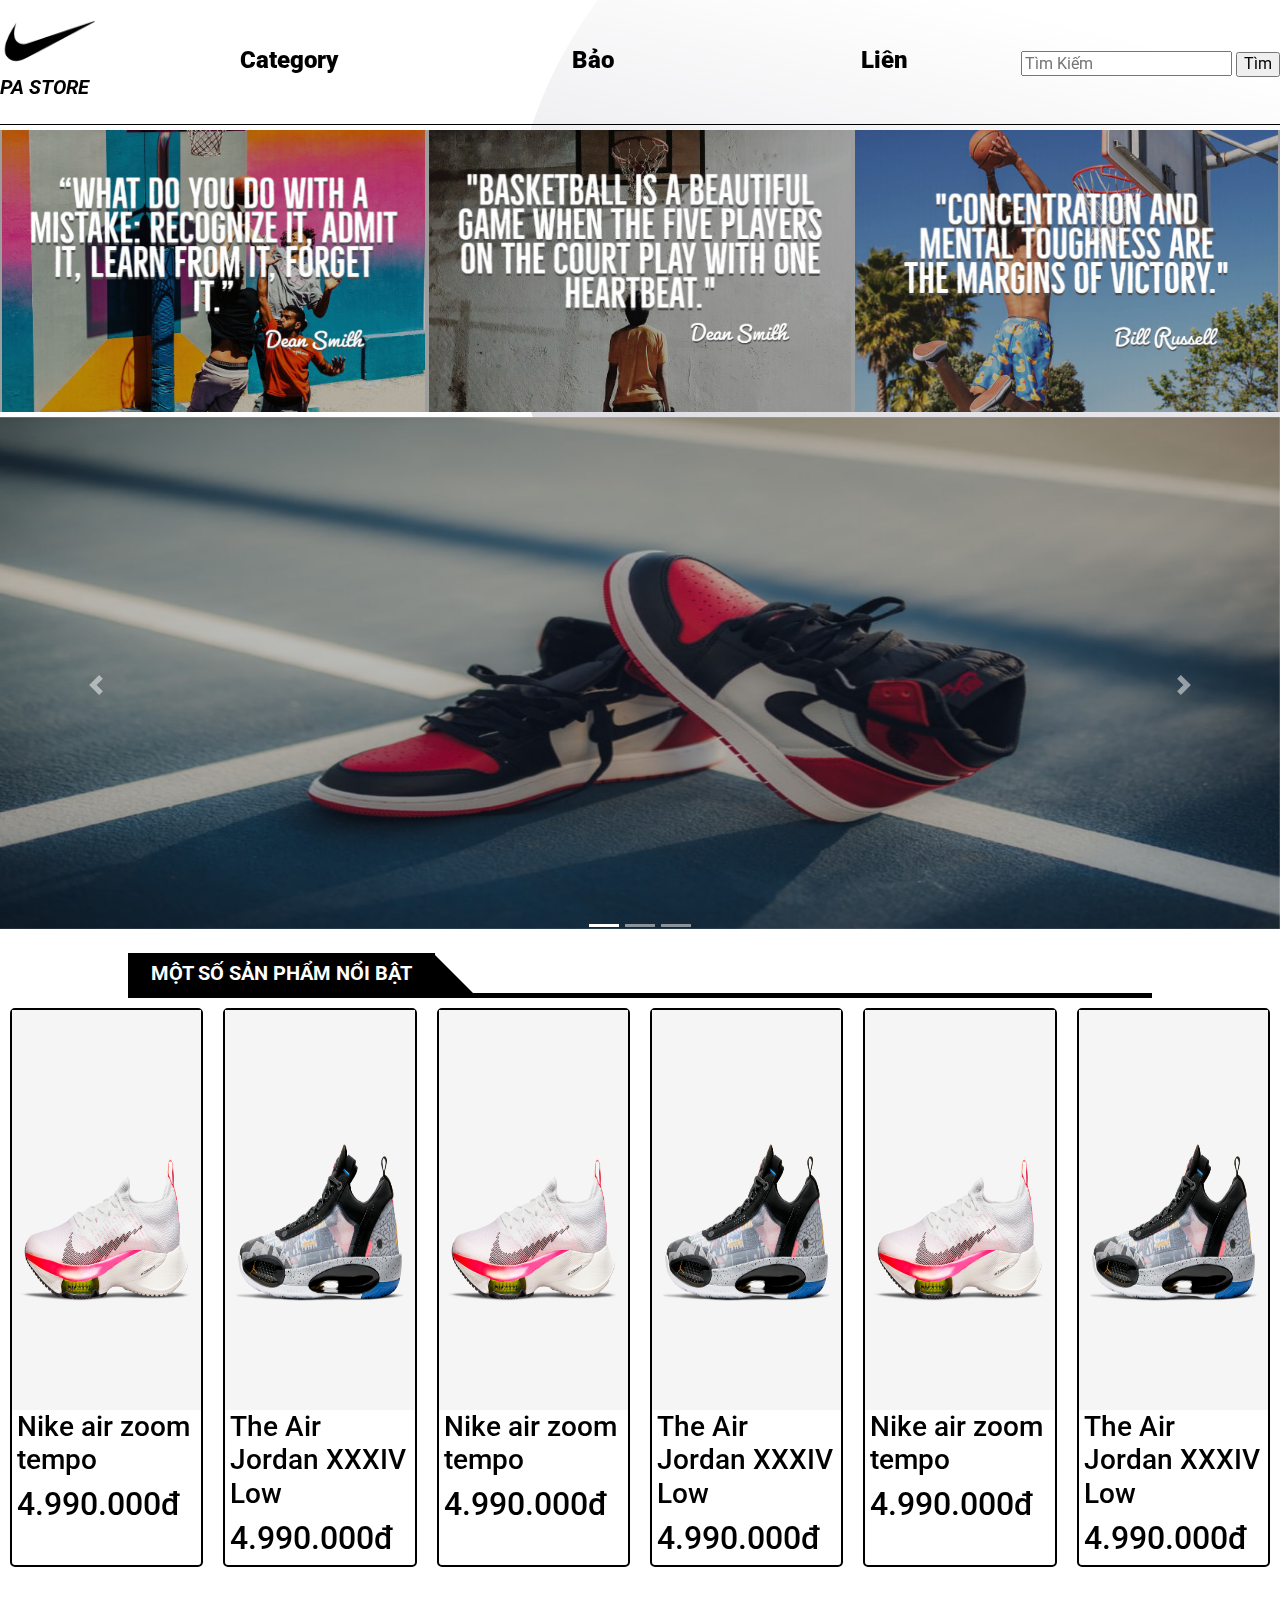
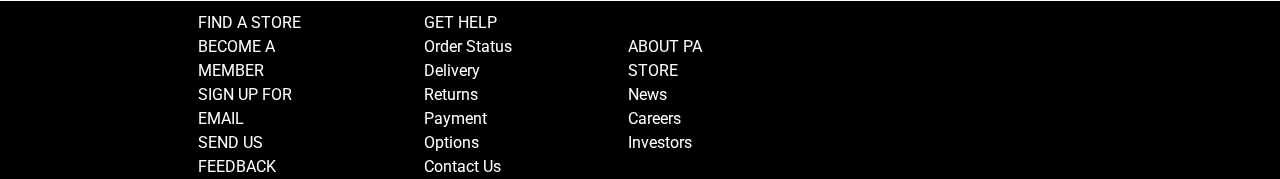
==== index.html @ 6518269e "update 22/09" ====
<!DOCTYPE html>
<html>
<head>
    <meta charset="utf-8">
    <meta name="viewport" content="width=device-width, initial-scale=1">
    <title>PA Store</title>
    <link rel="preconnect" href="https://fonts.googleapis.com">
<link rel="preconnect" href="https://fonts.gstatic.com" crossorigin>
<link href="https://fonts.googleapis.com/css2?family=Roboto:wght@300&display=swap" rel="stylesheet">
<link rel="stylesheet" href="https://pro.fontawesome.com/releases/v5.10.0/css/all.css" integrity="sha384-AYmEC3Yw5cVb3ZcuHtOA93w35dYTsvhLPVnYs9eStHfGJvOvKxVfELGroGkvsg+p" crossorigin="anonymous"/>
<link rel="stylesheet" href="https://maxcdn.bootstrapcdn.com/bootstrap/4.5.2/css/bootstrap.min.css">
<link rel="shortcut icon" href="https://encrypted-tbn0.gstatic.com/images?q=tbn:ANd9GcSyTZXRB6ihho_VzF8k_USJoT6BGQ4Wd7fqug&usqp=CAU" />
  <script src="https://ajax.googleapis.com/ajax/libs/jquery/3.5.1/jquery.min.js"></script>
  <script src="https://cdnjs.cloudflare.com/ajax/libs/popper.js/1.16.0/umd/popper.min.js"></script>
  <script src="https://maxcdn.bootstrapcdn.com/bootstrap/4.5.2/js/bootstrap.min.js"></script>
  <script src="https://cdnjs.cloudflare.com/ajax/libs/jquery/3.6.0/jquery.min.js"></script>
  <link href="css/CSS.css" rel="stylesheet" />
<script src="js/main.js"></script>

</head>
<body onload="init()">
     <!-- GO TO TOP -->
     <div><a id="goToTop" href="javascript:;"><i class="fas fa-chevron-up"></i></a></div>
     
    <header>
        <div class="menu">
            <div><a href="index.html">
            <img src="IMG/nike-logo.jpg" class="logo">
            </a>
            <h5><a href="index.html">PA STORE</a></h5>
            </div>
            <nav>
                <ul class="types">
                    <li class="type"><a href="#">Category</a>
                    <ul class="sub-type">
                        <li><a href="#">Basketball</a></li>
                        <li><a href="#">Running</a></li>
                        <li><a href="#">Jordan Brand</a></li>
                    </ul>
                    <li class="type"><a href="#">Bảo Dưỡng</a></li>
                    <li class="type"><a href="#">Liên Hệ</a></li>
                </ul>
            </nav>
            <div class="find">
                <i class="fas fa-search"></i>
                <input type="text" id="kw" placeholder="Tìm Kiếm" />
                <input type="button" id="btnButton" onclick="search()" value="Tìm" />   
            </div>
        </div>
    </header>
    
       <!-- SLOGAN -->
    <div class="slogan">
        <img src="IMG/nhung-cau-noi-hay-ve-bong-ro-9.jpg" alt="slogan"/>
        <img src="IMG/nhung-cau-noi-hay-ve-bong-ro-12.jpg" />
        <img src="IMG/nhung-cau-noi-hay-ve-bong-ro-10.jpg"/>
    </div>
    
    <div id="demo" class="carousel slide" data-ride="carousel">

        <!-- Indicators -->
        <ul class="carousel-indicators">
          <li data-target="#demo" data-slide-to="0" class="active"></li>
          <li data-target="#demo" data-slide-to="1"></li>
          <li data-target="#demo" data-slide-to="2"></li>
        </ul>
        
        <!-- The slideshow -->
        <div class="carousel-inner">
          <div class="carousel-item active">
            <img src="IMG/product/Carousel/photo-1552346154-21d32810aba3.jpg" alt="Los Angeles" width="1100" height="1000">
          </div>
          <div class="carousel-item">
            <img src="IMG/product/Carousel/maxresdefault.jpg" alt="Chicago" width="1100" height="1000">
          </div>
          <div class="carousel-item">
            <img src="IMG/product/Carousel/Nike-Air-Zoom-Tempo-Next-Support-1024x384.jpg" alt="New York" width="1100" height="1000">
          </div>
        </div>
        
        <!-- Left and right controls -->
        <a class="carousel-control-prev" href="#demo" data-slide="prev">
          <span class="carousel-control-prev-icon"></span>
        </a>
        <a class="carousel-control-next" href="#demo" data-slide="next">
          <span class="carousel-control-next-icon"></span>
        </a>
        <br>
      </div>
      
      <h1 class="tag"><span> MỘT SỐ SẢN PHẨM NỔI BẬT</span></h1>
    <section>
        <a href="index1.html" class="product">
            <div class="productTitle">
                <img src="IMG/product/Pink.jpg" />
                <h3 >Nike air zoom tempo</h3>
                <h2 >4.990.000đ</h2>
            </div>
        </a>            
        <a href="index2.html" class="product" >
            <div class="productTitle">
                <img src="IMG/product/JordanXXXIV/air-jordan-xxxiv-low-pf-basketball-shoe-pL6JX3.jpg" />
                <h3>The Air Jordan XXXIV Low</h3>
                <h2>4.990.000đ</h2>
            </div>
        <a href="index1.html" class="product">
            <div class="productTitle">
                <img src="IMG/product/Pink.jpg" />
                <h3 >Nike air zoom tempo</h3>
                <h2 >4.990.000đ</h2>
            </div>
        </a>            
        <a href="index2.html" class="product" >
            <div class="productTitle">
                <img src="IMG/product/JordanXXXIV/air-jordan-xxxiv-low-pf-basketball-shoe-pL6JX3.jpg" />
                <h3>The Air Jordan XXXIV Low</h3>
                <h2>4.990.000đ</h2>
            </div>
        </a> 
        <a href="index1.html" class="product">
            <div class="productTitle">
                <img src="IMG/product/Pink.jpg" />
                <h3 >Nike air zoom tempo</h3>
                <h2 >4.990.000đ</h2>
            </div>
        </a>            
        <a href="index2.html" class="product" >
            <div class="productTitle">
                <img src="IMG/product/JordanXXXIV/air-jordan-xxxiv-low-pf-basketball-shoe-pL6JX3.jpg" />
                <h3>The Air Jordan XXXIV Low</h3>
                <h2>4.990.000đ</h2>
            </div>
        </a> 
        <img class="mediumCircle" src="IMG/product/esclipse/Medium.svg"/>
                
    </section>
    <br>
    <footer>
        <div class="col60">
            <ul>
                <li>FIND A STORE</li>
                <li>BECOME A MEMBER</li>
                <li>SIGN UP FOR EMAIL</li>
                <li>SEND US FEEDBACK</li>
            </ul>
            <ul>
                <li>GET HELP</li>
                <li>Order Status</li>
                <li>Delivery</li>
                <li>Returns</li>
                <li>Payment Options</li>
                <li>Contact Us</li>
            </ul>
            <ul>
                <li>ABOUT PA STORE</li>
                <li>News</li>
                <li>Careers</li>
                <li>Investors</li>
            </ul>
        </div>

        <div class="col40">
            
            <ul class="contact">
                <li><i class="fas fa-phone-volume"></i> </li>
                <li><i class="fab fa-instagram"></i> </li></a>
                <li><i class="fas fa-envelope"></i> </li></a>
                <li><i class="fab fa-facebook"></i> </lia></a>
            </ul>
        </div>
    
    </footer>
</body>
</html>
---- css/CSS.css ----
*{
    box-sizing: border-box;
    margin: 0;
}
body{
    font-family: 'Roboto', sans-serif;
    
}
.menu{
    display:flex;
    justify-content: space-between;
    height:125px;
    border-bottom:1px solid black;
    
}
.types{
    display:flex;
}
.types{
    margin:0px 0px;
}
img.logo{
    display:block;
    height: 75px;
    width:100px;
    align-self: center;
}
h5 a{
    font-style: italic;
    align-self: center;
    font-weight: bold;
    text-decoration: none;
    color:black;    
}
h5 a:hover{
    text-decoration: none;
    color:black;
}
.menu>.logo>h3{
    text-align: center;
    margin:0px 0px;
    font-size: 25px;
    font-weight: bolder;
    font-style: italic;
}
.menu> nav {
    flex:3;
    line-height: 5;
    
}
.find{
    align-items: center;
}
.menu> .find{
    line-height: 8;
}
.types{
    list-style-type: none;
    justify-content: center;

}
.type{
    padding-left:50px;
    padding-right:50px;
}
.type a{
    text-decoration:none;
    display:block;
    padding-left:50px;
    padding-right:50px;
    color:black;
    text-align:center;
    z-index:10;
    font-weight: 1000;
    font-size: x-large  ;
}
.type >a:hover{
    color: #d63031;
    position:relative;
    font-size: x-large;
    

}
.sub-type {
    text-decoration: none;
    list-style: none;
    display:none;
    z-index: 10;
    position:absolute;
    
}
.type:hover .sub-type{
    display:block;
    background-color: white;
    padding:0;
    margin:0;
}
.sub-type li a{
    padding-right:5px;
    padding-left:5px;
    z-index:10;
}
.sub-type li a:hover{
    color: #d63031;
}


.slogan {
    display:flex;
    justify-content: space-around;
    background-color: #9e9e9e;
    margin:5px 0;
}
.slogan img{
    width: 33%
    
}
.title{
    border-bottom: 5px solid black;
}
.title span{
    background-color: black;
    color:white;
    padding-right:5px;
    position:relative;
}
.title span::after{
    content:"";
    border-style: solid;
    border-width:25px;
    border-color:transparent transparent black black;
    position:absolute;
    left:100%;
}
section{
    display:flex;
    
}
.typeShoe{
    border: 2px solid black;
    height:330px;
    padding:5px 5px;
    margin-left:5px;
    border-radius: 5px;
}
.menuProduct{
    display:flex;
    flex-wrap: wrap;
}
a.product{
    border:2px solid black;
    text-decoration: black;
    border-radius:5px;
    margin:10px;
    color:black;
    width:20%;

}
div.productTitle>img{
    width:100%;
    height:400px;
}

div.col50{
    
    width:50%;
}
div.col50 >ul{
    list-style: none;
    padding:0;
}
div.color>img{
    width:40%;
}
div.color >img:hover{
    border:1px solid black;
}

div.showProduct {
    width:50%;
    flex:2;
}
div.showProduct>img {
    width:100%;
    height:95%;
}
.title1{
    flex:1;
}
ul.selectSize{
    list-style-type:none;
    display:flex;
}
ul.selectSize >li{
    margin:5px 5px;
    padding:5px 10px;
    border:1px solid black;
    border-radius: 10px;
    
}
ul.selectSize>li>a{
    text-decoration: none;
    color:black;
    display:block;
}
ul.selectSize>li>a:hover{
    text-decoration: none;
    background-color: lightgray;
    color:black;
    display:block;
}ul.selectSize>li:hover{
    text-decoration: none;
    background-color: lightgray;
    color:black;
    display:block;
}

.buy a {
    border:1px solid black;
    font-weight: bolder;
    display:inline-block;
    padding:10px 15px;
    border-radius: 5px;
    text-decoration: none;
    color:black;
}
.buy a:hover {
    border:1px solid black;
    font-weight: bolder;
    display:inline-block;
    padding:10px 15px;
    border-radius: 5px;
    text-decoration: none;
    color:black;
    background-color:lightgray;
}
h3,h2{
    padding-left:5px;
}
.mediumCircle {
    position:fixed;
    z-index:-1;
    bottom:20%;
    right:-10%;
    opacity:1;
    height:100%;
}


.carousel-item{
    height:32rem;
    background:#777;
}
.carousel-inner img {
    width: 100%;
    height: 100%;
  }

#goToTop {
    text-decoration: none;
    padding:15px 15px;
    display:block;
    position:fixed;
    right: 20px;
    bottom:10px;
    background-color:lightgray;
    align-content: center;
    color:black;
    border:1px solid black;
    border-radius: 5px;
    z-index: 10;
    font-weight: bold;
    border-radius: 40px;
    width:45px;
    opacity: 0.8;
}
#goToTop:hover {
    opacity: 1.5;
}

input[type=text],input[type=button]{
    height:25px;
    line-height: 1;
}
h1.tag {
    border-bottom: 5px solid black;
    color: white;
    margin: 0 10%;
    font-weight: 700;
    
}
h1.tag > span {
    background-color: black;
    display: block;
    width: 30%;
    padding: 10px;
    line-height: 20px;
    text-align: center;
    font-size: 20px;
    position: relative;
}
h1.tag > span::after {
    content: " ";
    border-width: 19.5px;
    border-style: solid;
    border-color: transparent transparent black black;
    position: absolute;
    left: 100%;
    bottom: 0px;
}
footer{
    max-height: max-content;
    
    display:flex;
    justify-content: center;
    background-color: black;
    color:white;
}
.contact{
    font-size: 20px;
}
ul.contact{
    display:flex;
    list-style-type: none;
}
ul.contact li{
    margin:0 10px;
}

.col60{
    width:60%;
    margin-left:auto;
    padding-left:10%;
    padding-top: 10px;
    align-items: center;
}
div.col60{
    display:flex;
}
div.col60 ul{
    list-style-type: none;
    margin:0 30px;
}
.col40{
    width:40%;
    align-content: flex-end;
    padding:0 10%;
}
ul.contact li{
    background: #7e7e7e;
    border-radius:40px;
    font-size: 2rem;
    padding:0 10px;
    color:black
}
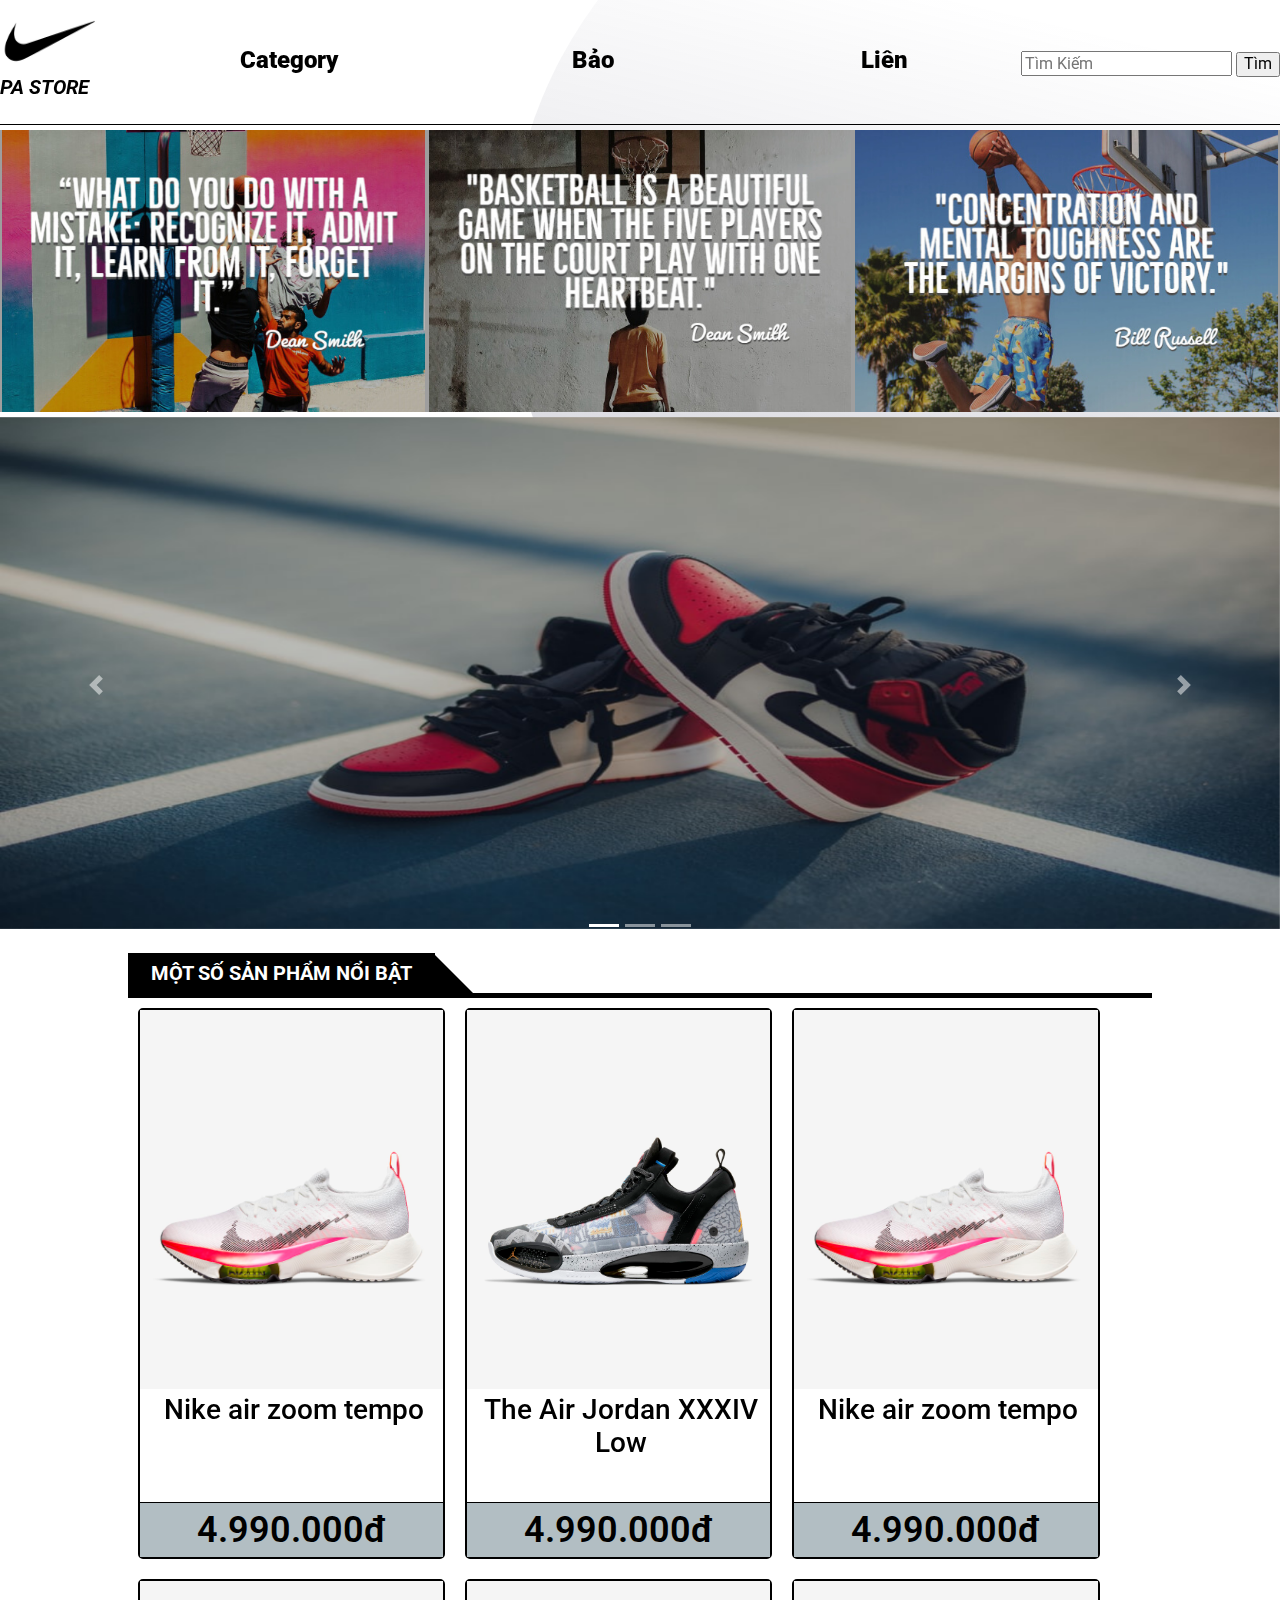
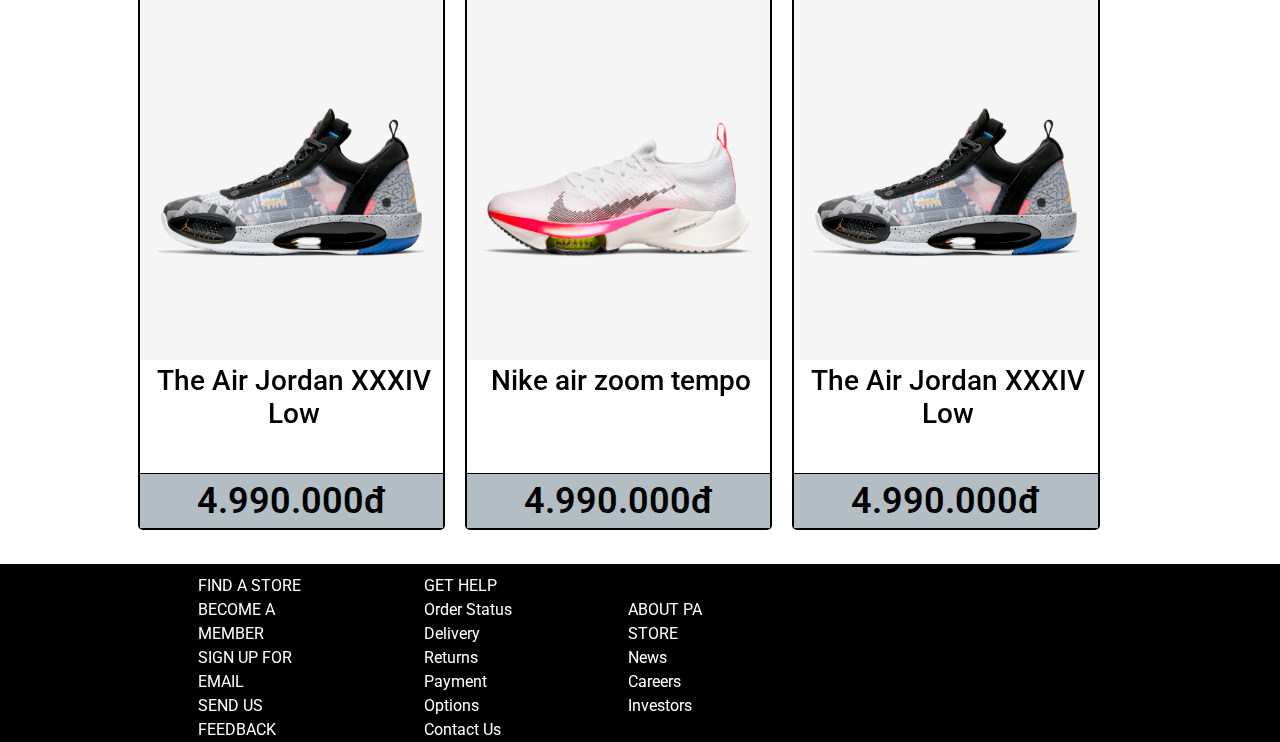
==== commit c0302b72: "commit all" ====
--- a/index.html
+++ b/index.html
@@ -5,17 +5,17 @@
     <meta name="viewport" content="width=device-width, initial-scale=1">
     <title>PA Store</title>
     <link rel="preconnect" href="https://fonts.googleapis.com">
-<link rel="preconnect" href="https://fonts.gstatic.com" crossorigin>
-<link href="https://fonts.googleapis.com/css2?family=Roboto:wght@300&display=swap" rel="stylesheet">
-<link rel="stylesheet" href="https://pro.fontawesome.com/releases/v5.10.0/css/all.css" integrity="sha384-AYmEC3Yw5cVb3ZcuHtOA93w35dYTsvhLPVnYs9eStHfGJvOvKxVfELGroGkvsg+p" crossorigin="anonymous"/>
-<link rel="stylesheet" href="https://maxcdn.bootstrapcdn.com/bootstrap/4.5.2/css/bootstrap.min.css">
-<link rel="shortcut icon" href="https://encrypted-tbn0.gstatic.com/images?q=tbn:ANd9GcSyTZXRB6ihho_VzF8k_USJoT6BGQ4Wd7fqug&usqp=CAU" />
-  <script src="https://ajax.googleapis.com/ajax/libs/jquery/3.5.1/jquery.min.js"></script>
-  <script src="https://cdnjs.cloudflare.com/ajax/libs/popper.js/1.16.0/umd/popper.min.js"></script>
-  <script src="https://maxcdn.bootstrapcdn.com/bootstrap/4.5.2/js/bootstrap.min.js"></script>
-  <script src="https://cdnjs.cloudflare.com/ajax/libs/jquery/3.6.0/jquery.min.js"></script>
-  <link href="css/CSS.css" rel="stylesheet" />
-<script src="js/main.js"></script>
+    <link rel="preconnect" href="https://fonts.gstatic.com" crossorigin>
+    <link href="https://fonts.googleapis.com/css2?family=Roboto:wght@300&display=swap" rel="stylesheet">
+    <link rel="stylesheet" href="https://pro.fontawesome.com/releases/v5.10.0/css/all.css" integrity="sha384-AYmEC3Yw5cVb3ZcuHtOA93w35dYTsvhLPVnYs9eStHfGJvOvKxVfELGroGkvsg+p" crossorigin="anonymous"/>
+    <link rel="stylesheet" href="https://maxcdn.bootstrapcdn.com/bootstrap/4.5.2/css/bootstrap.min.css">
+    <link rel="shortcut icon" href="https://encrypted-tbn0.gstatic.com/images?q=tbn:ANd9GcSyTZXRB6ihho_VzF8k_USJoT6BGQ4Wd7fqug&usqp=CAU" />
+    <script src="https://ajax.googleapis.com/ajax/libs/jquery/3.5.1/jquery.min.js"></script>
+    <script src="https://cdnjs.cloudflare.com/ajax/libs/popper.js/1.16.0/umd/popper.min.js"></script>
+    <script src="https://maxcdn.bootstrapcdn.com/bootstrap/4.5.2/js/bootstrap.min.js"></script>
+    <script src="https://cdnjs.cloudflare.com/ajax/libs/jquery/3.6.0/jquery.min.js"></script>
+    <link href="css/CSS.css" rel="stylesheet" />
+    <script src="js/main.js"></script>
 
 </head>
 <body onload="init()">
@@ -87,50 +87,52 @@
         </a>
         <br>
       </div>
-      
+      <!-- SHOW PRODUCT -->
       <h1 class="tag"><span> MỘT SỐ SẢN PHẨM NỔI BẬT</span></h1>
     <section>
         <a href="index1.html" class="product">
             <div class="productTitle">
                 <img src="IMG/product/Pink.jpg" />
                 <h3 >Nike air zoom tempo</h3>
-                <h2 >4.990.000đ</h2>
+                <div class="price">4.990.000đ</div>
             </div>
         </a>            
         <a href="index2.html" class="product" >
             <div class="productTitle">
                 <img src="IMG/product/JordanXXXIV/air-jordan-xxxiv-low-pf-basketball-shoe-pL6JX3.jpg" />
                 <h3>The Air Jordan XXXIV Low</h3>
-                <h2>4.990.000đ</h2>
+                <div class="price">4.990.000đ</div>
             </div>
+        </a>
         <a href="index1.html" class="product">
             <div class="productTitle">
                 <img src="IMG/product/Pink.jpg" />
                 <h3 >Nike air zoom tempo</h3>
-                <h2 >4.990.000đ</h2>
+                <div class="price">4.990.000đ</div>
             </div>
         </a>            
         <a href="index2.html" class="product" >
             <div class="productTitle">
                 <img src="IMG/product/JordanXXXIV/air-jordan-xxxiv-low-pf-basketball-shoe-pL6JX3.jpg" />
                 <h3>The Air Jordan XXXIV Low</h3>
-                <h2>4.990.000đ</h2>
+                <div class="price">4.990.000đ</div>
             </div>
-        </a> 
+        </a>
         <a href="index1.html" class="product">
             <div class="productTitle">
                 <img src="IMG/product/Pink.jpg" />
                 <h3 >Nike air zoom tempo</h3>
-                <h2 >4.990.000đ</h2>
+                <div class="price">4.990.000đ</div>
             </div>
         </a>            
         <a href="index2.html" class="product" >
             <div class="productTitle">
                 <img src="IMG/product/JordanXXXIV/air-jordan-xxxiv-low-pf-basketball-shoe-pL6JX3.jpg" />
                 <h3>The Air Jordan XXXIV Low</h3>
-                <h2>4.990.000đ</h2>
+                <div class="price">4.990.000đ</div>
             </div>
-        </a> 
+        </a>
+        
         <img class="mediumCircle" src="IMG/product/esclipse/Medium.svg"/>
                 
     </section>
@@ -160,7 +162,6 @@
         </div>
 
         <div class="col40">
-            
             <ul class="contact">
                 <li><i class="fas fa-phone-volume"></i> </li>
                 <li><i class="fab fa-instagram"></i> </li></a>
@@ -168,7 +169,6 @@
                 <li><i class="fab fa-facebook"></i> </lia></a>
             </ul>
         </div>
-    
     </footer>
 </body>
 </html>--- a/css/CSS.css
+++ b/css/CSS.css
@@ -1,10 +1,10 @@
+
 *{
     box-sizing: border-box;
     margin: 0;
 }
 body{
     font-family: 'Roboto', sans-serif;
-    
 }
 .menu{
     display:flex;
@@ -134,6 +134,9 @@
 }
 section{
     display:flex;
+    flex-wrap: wrap;
+    max-width: 100%;
+    padding: 0 10%;
     
 }
 .typeShoe{
@@ -153,16 +156,45 @@
     border-radius:5px;
     margin:10px;
     color:black;
-    width:20%;
-
-}
+    width:30%;
+}
+
+a.product:hover{
+    border:2px solid #d63031;
+    transform: scale(1.01);
+    
+}
+
+.productTitle{
+    height: 547px;
+    position: relative;
+}
+
 div.productTitle>img{
     width:100%;
-    height:400px;
+}
+
+.productTitle h3{
+    margin-top:  4px;
+    font-weight: 500;
+    text-align: center;
+    
+}
+
+.price {
+    position: absolute;
+    background-color: #b2bec3;
+    margin-bottom: -10px;
+    width: 100%;
+    bottom: 10px;
+    font-size: 36px;
+    font-weight: 600;
+    text-align: center;
+    border-top: 1px solid black;
 }
 
 div.col50{
-    
+    float: flex;
     width:50%;
 }
 div.col50 >ul{
@@ -310,7 +342,6 @@
 }
 footer{
     max-height: max-content;
-    
     display:flex;
     justify-content: center;
     background-color: black;
@@ -318,6 +349,7 @@
 }
 .contact{
     font-size: 20px;
+    padding-top: 30px;
 }
 ul.contact{
     display:flex;
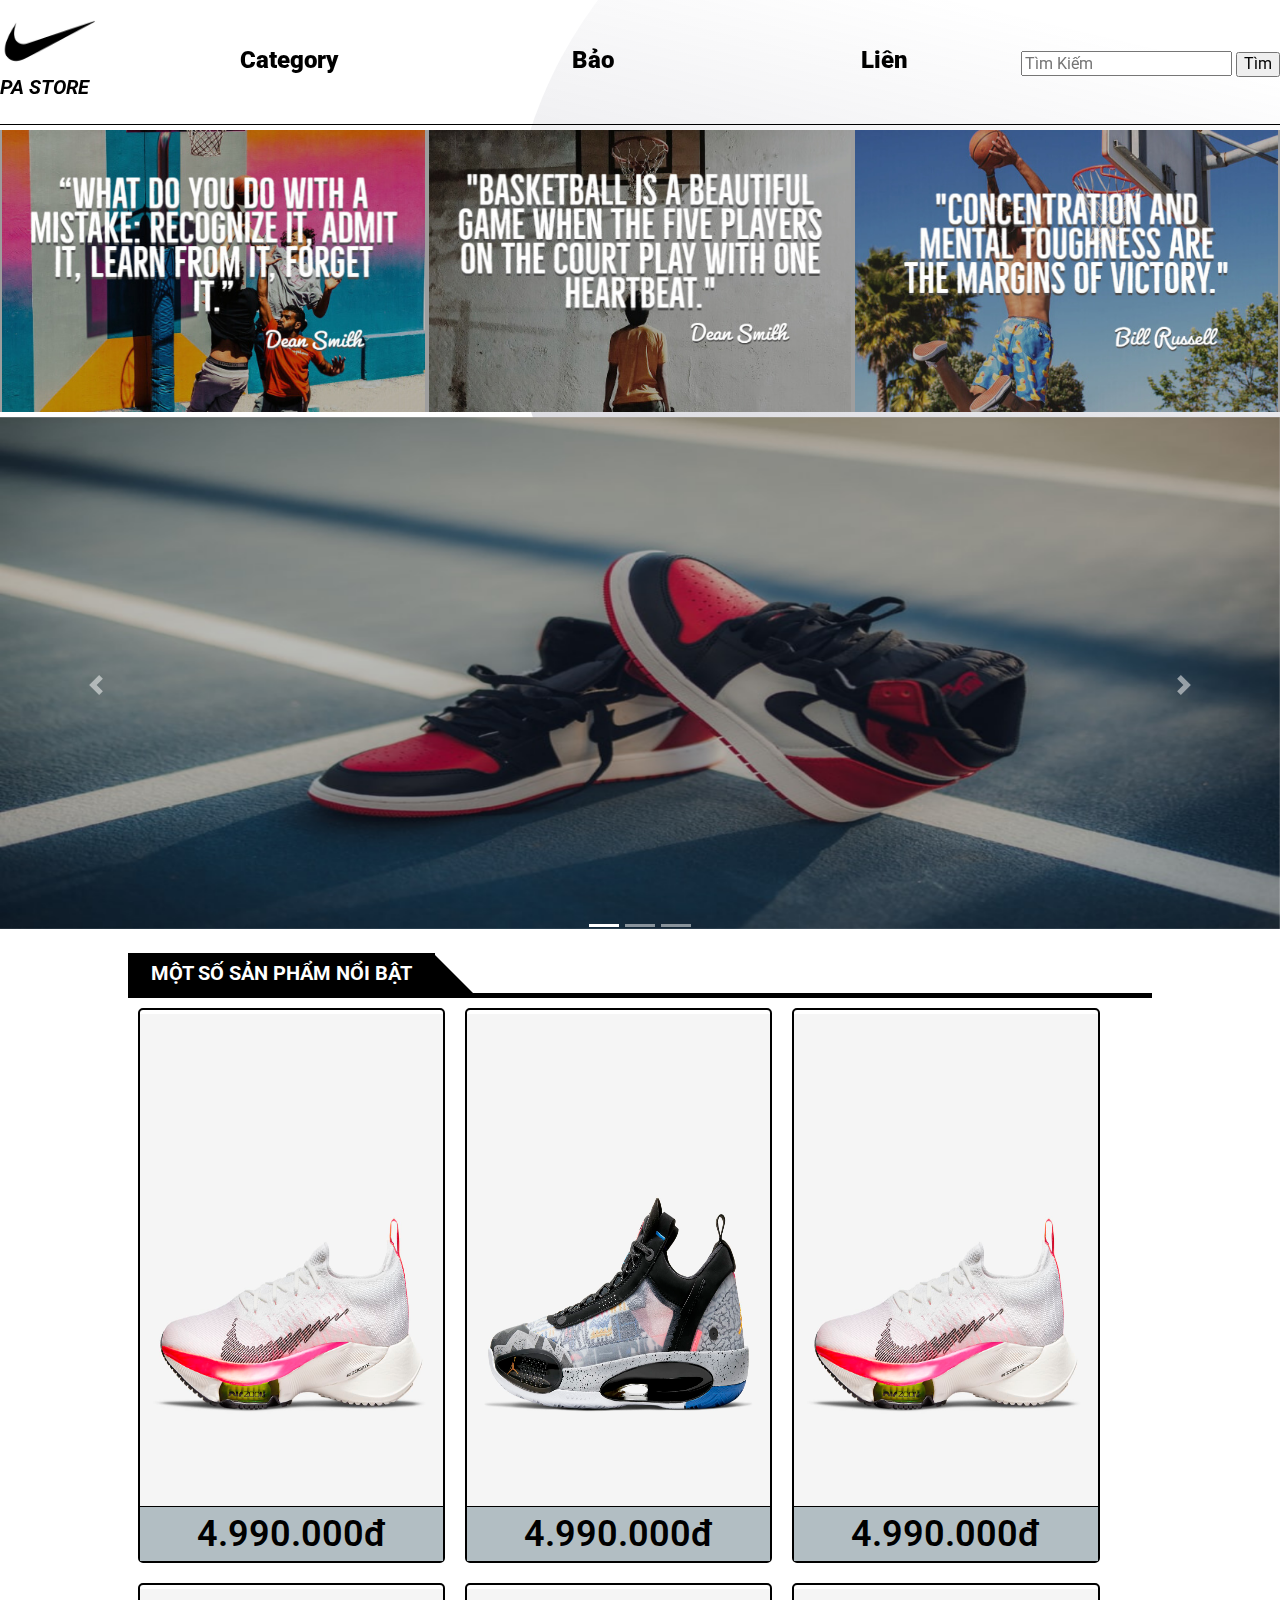
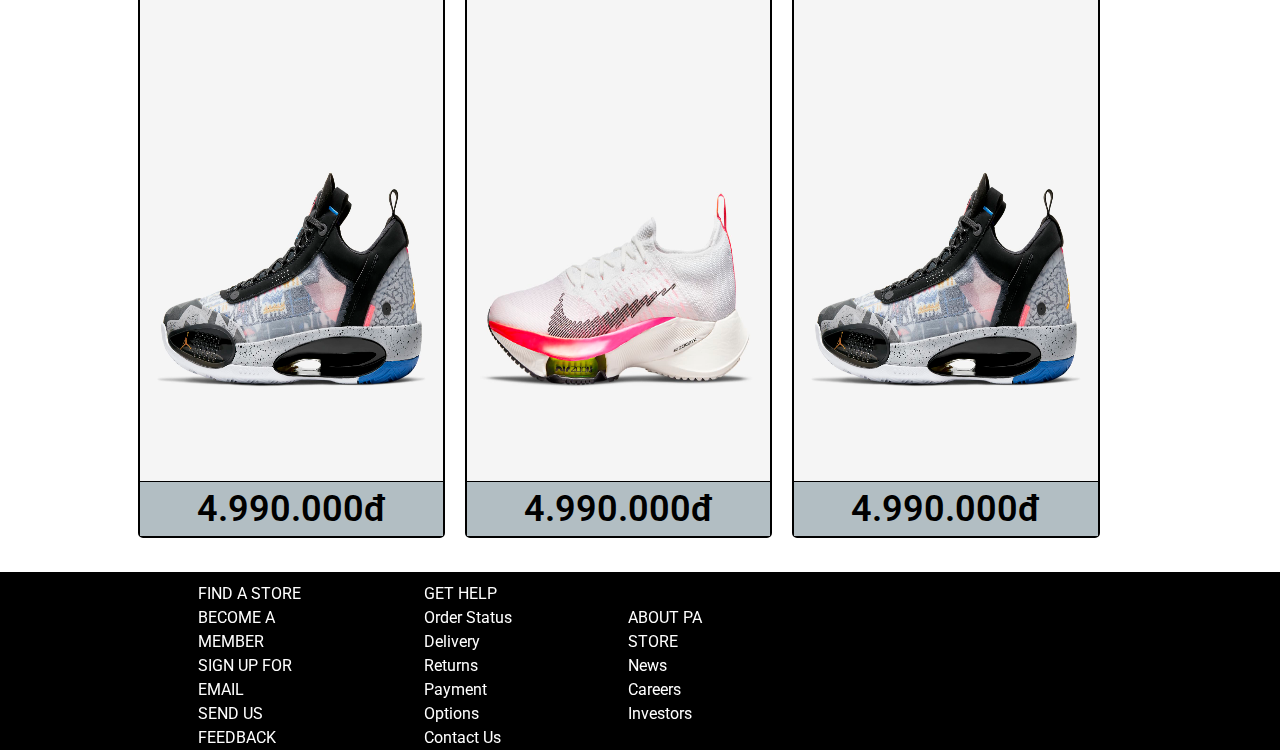
==== commit 619f9b49: "update" ====
--- a/index.html
+++ b/index.html
@@ -31,14 +31,14 @@
             </div>
             <nav>
                 <ul class="types">
-                    <li class="type"><a href="#">Category</a>
+                    <li class="type"><a href="#category" >Category</a>
                     <ul class="sub-type">
                         <li><a href="#">Basketball</a></li>
                         <li><a href="#">Running</a></li>
                         <li><a href="#">Jordan Brand</a></li>
                     </ul>
                     <li class="type"><a href="#">Bảo Dưỡng</a></li>
-                    <li class="type"><a href="#">Liên Hệ</a></li>
+                    <li class="type"><a href="#footer">Liên Hệ</a></li>
                 </ul>
             </nav>
             <div class="find">
@@ -88,7 +88,7 @@
         <br>
       </div>
       <!-- SHOW PRODUCT -->
-      <h1 class="tag"><span> MỘT SỐ SẢN PHẨM NỔI BẬT</span></h1>
+      <h1 class="tag" id="category"><span> MỘT SỐ SẢN PHẨM NỔI BẬT</span></h1>
     <section>
         <a href="index1.html" class="product">
             <div class="productTitle">
@@ -137,7 +137,7 @@
                 
     </section>
     <br>
-    <footer>
+    <footer id="footer">
         <div class="col60">
             <ul>
                 <li>FIND A STORE</li>
--- a/css/CSS.css
+++ b/css/CSS.css
@@ -172,6 +172,8 @@
 
 div.productTitle>img{
     width:100%;
+    position: absolute;
+    height:100%;
 }
 
 .productTitle h3{
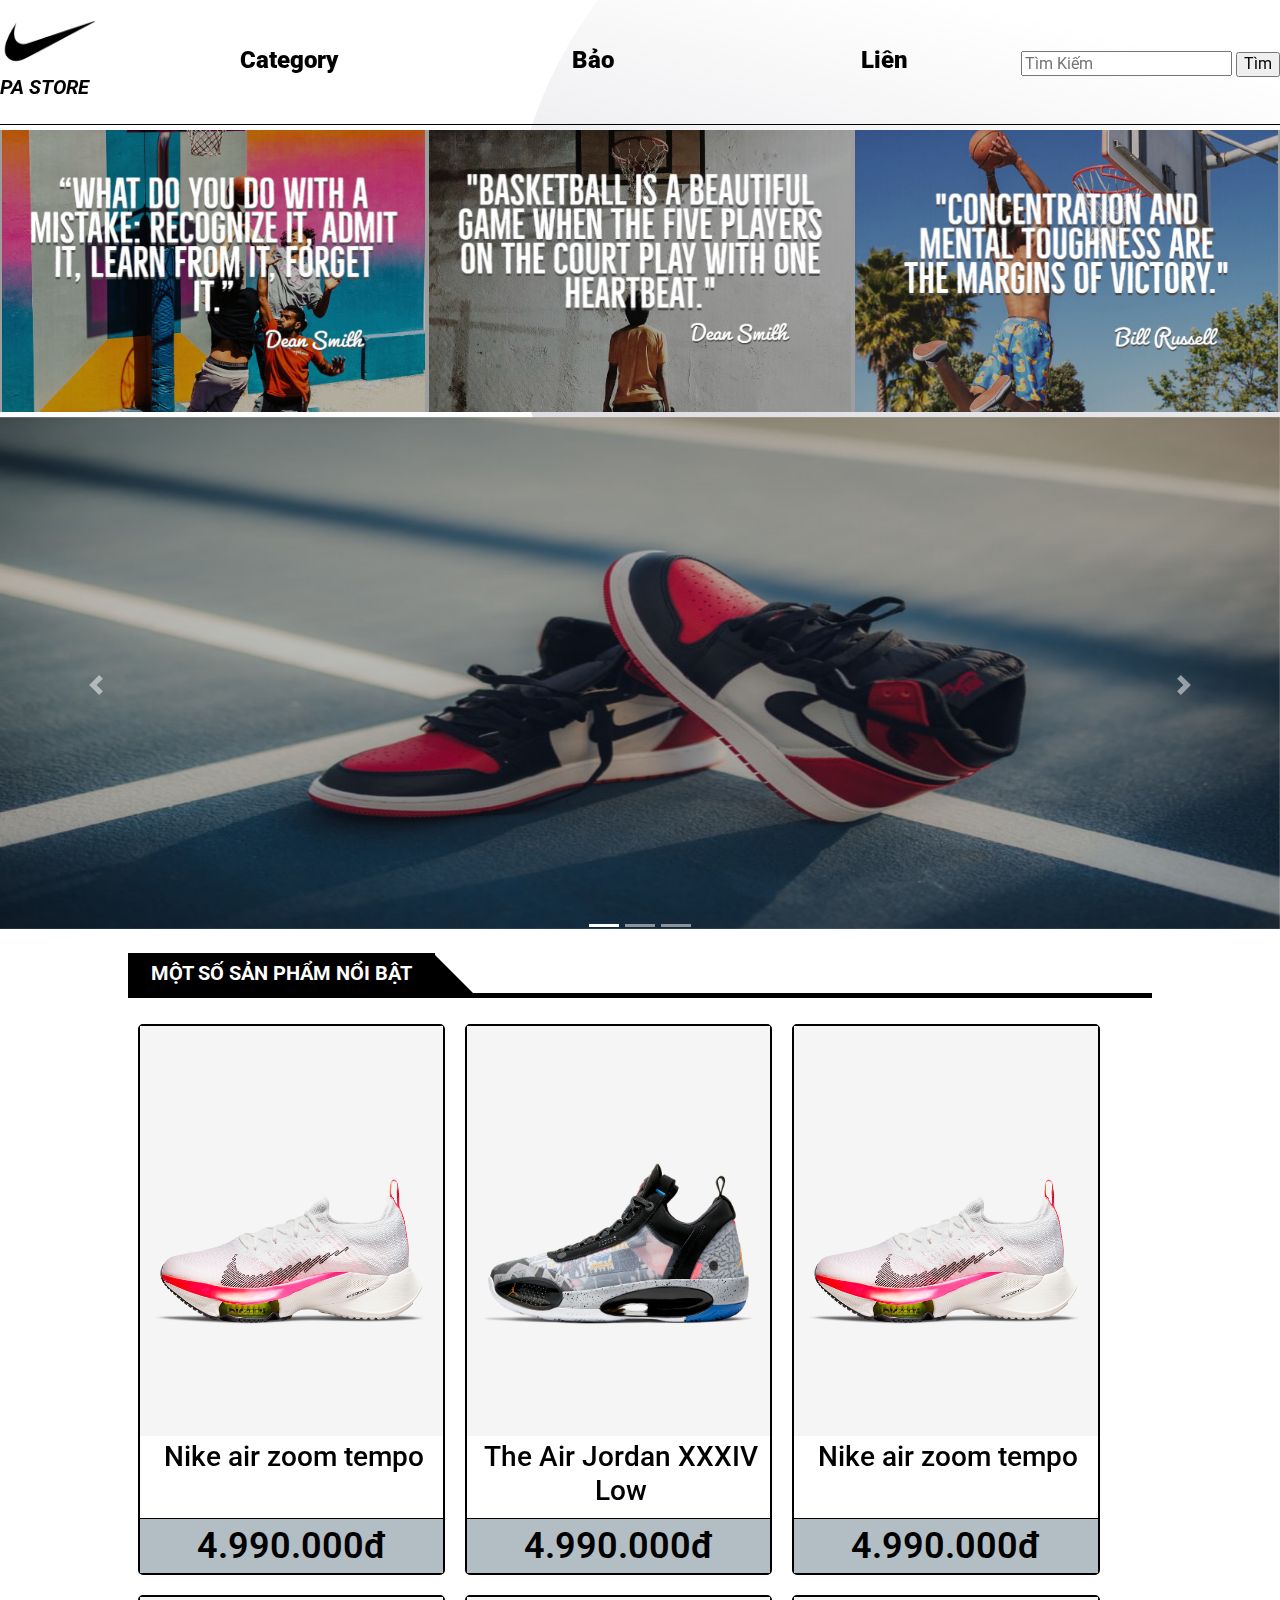
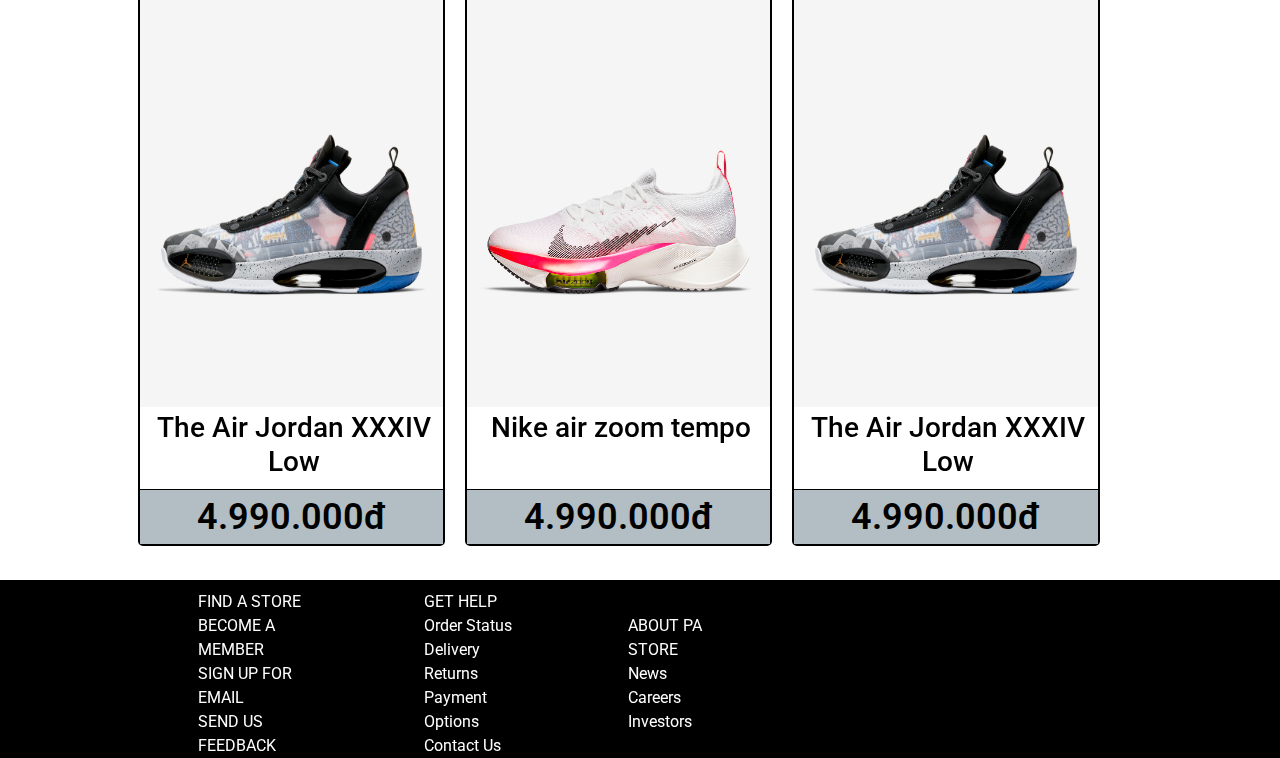
==== commit b12b61b3: "update js + fix h3" ====
--- a/index.html
+++ b/index.html
@@ -38,7 +38,7 @@
                         <li><a href="#">Jordan Brand</a></li>
                     </ul>
                     <li class="type"><a href="#">Bảo Dưỡng</a></li>
-                    <li class="type"><a href="#footer">Liên Hệ</a></li>
+                    <li class="type"><a id="goToFooter" href="#footer">Liên Hệ</a></li>
                 </ul>
             </nav>
             <div class="find">
--- a/css/CSS.css
+++ b/css/CSS.css
@@ -2,6 +2,9 @@
 *{
     box-sizing: border-box;
     margin: 0;
+}
+.b-text{
+    font-weight: 600px;
 }
 body{
     font-family: 'Roboto', sans-serif;
@@ -82,6 +85,7 @@
 
 }
 .sub-type {
+    position: relative;
     text-decoration: none;
     list-style: none;
     display:none;
@@ -137,6 +141,8 @@
     flex-wrap: wrap;
     max-width: 100%;
     padding: 0 10%;
+    margin-top: 16px;
+
     
 }
 .typeShoe{
@@ -172,8 +178,7 @@
 
 div.productTitle>img{
     width:100%;
-    position: absolute;
-    height:100%;
+    height:75%;
 }
 
 .productTitle h3{
@@ -203,6 +208,11 @@
     list-style: none;
     padding:0;
 }
+.color > h4 {
+    text-align: center;
+    font-weight: bolder;
+    margin-top: 4px;
+}
 div.color>img{
     width:40%;
 }
@@ -211,12 +221,13 @@
 }
 
 div.showProduct {
-    width:50%;
+    width:100%;
     flex:2;
+    height: 100%;
 }
 div.showProduct>img {
     width:100%;
-    height:95%;
+    padding-top:50px ;
 }
 .title1{
     flex:1;
@@ -224,6 +235,8 @@
 ul.selectSize{
     list-style-type:none;
     display:flex;
+    margin-left: -58px;
+    
 }
 ul.selectSize >li{
     margin:5px 5px;
@@ -249,24 +262,20 @@
     display:block;
 }
 
-.buy a {
-    border:1px solid black;
+.buy-button{
+    color: black;
+    display: inline-block;
+    background:#e74c3c;
+    padding: 11px 15px;
+    width: 100px;
+    text-decoration: none;
+    margin-left:38%;
+    cursor: pointer; 
+    opacity: 0.9;
     font-weight: bolder;
-    display:inline-block;
-    padding:10px 15px;
-    border-radius: 5px;
-    text-decoration: none;
-    color:black;
-}
-.buy a:hover {
-    border:1px solid black;
-    font-weight: bolder;
-    display:inline-block;
-    padding:10px 15px;
-    border-radius: 5px;
-    text-decoration: none;
-    color:black;
-    background-color:lightgray;
+}
+.buy-button:hover{
+    opacity: 1;
 }
 h3,h2{
     padding-left:5px;
@@ -387,3 +396,106 @@
     padding:0 10px;
     color:black
 }
+                /* MODAL */
+.modal{
+    position: fixed;
+    top : 0;
+    right :0 ;
+    left : 0 ;
+    bottom:0;
+    background-color: rgba(0,0,0,0.3);
+    display: none;
+    align-items: center;
+    justify-content: center ;
+    
+}
+
+.modal.open{
+    display: flex;
+}
+
+.modal-container{
+    background-color: #fff;
+    width: 900px;
+    max-width: calc(100% - 32px);
+    min-height: 200px;
+    position: relative;
+    animation: showModal ease .5s;
+}
+.modal-header{
+    background-color: #2980b9;
+    height: 130px;
+    display: flex;
+    align-items: center;
+    justify-content: center;
+    font-size: 30px;
+    color: white;
+}
+.fa-suitcase{
+    margin: 0 10px;
+}
+.modal-close{
+    position: absolute;
+    right : 0;
+    top : 0 ;
+    color: white;
+    padding: 12px;
+}
+.modal-close:hover{
+    color: black;
+    background-color: #fff;
+    cursor: pointer;
+    border-bottom-left-radius: 10%;
+}
+.modal-body{
+    padding: 16px;
+}
+.modal-lable{
+    display: block  ;
+    font-size: 15px;
+}
+.modal-input{
+    font-size: 15px;
+    padding: 10px;
+    width: 100%;
+    margin: 10px 0;
+    border: 1px solid #333;
+}
+#buy-ticket{
+    width: 100%;
+    font-size: 15px;
+    background: #2980b9;
+    color: white;
+    border: none;
+    padding: 16px;
+    text-transform: uppercase;
+    font-weight: 600;
+}
+#buy-ticket:hover{
+    background-color: #ccc;
+    color: #333;
+    cursor: pointer;
+}
+.fa-check{
+    margin: 0 2px;
+}
+.modal-footer{
+    padding: 16px;
+    text-align: right;
+    
+}
+.modal-help a{
+    color: rgb(33, 150, 243);
+}
+
+
+@keyframes showModal {
+    from{
+        transform: translateX(-80px);
+        opacity: 0;
+    }
+    to{
+        transform: translateX(0px);
+        opacity: 1;
+    }
+}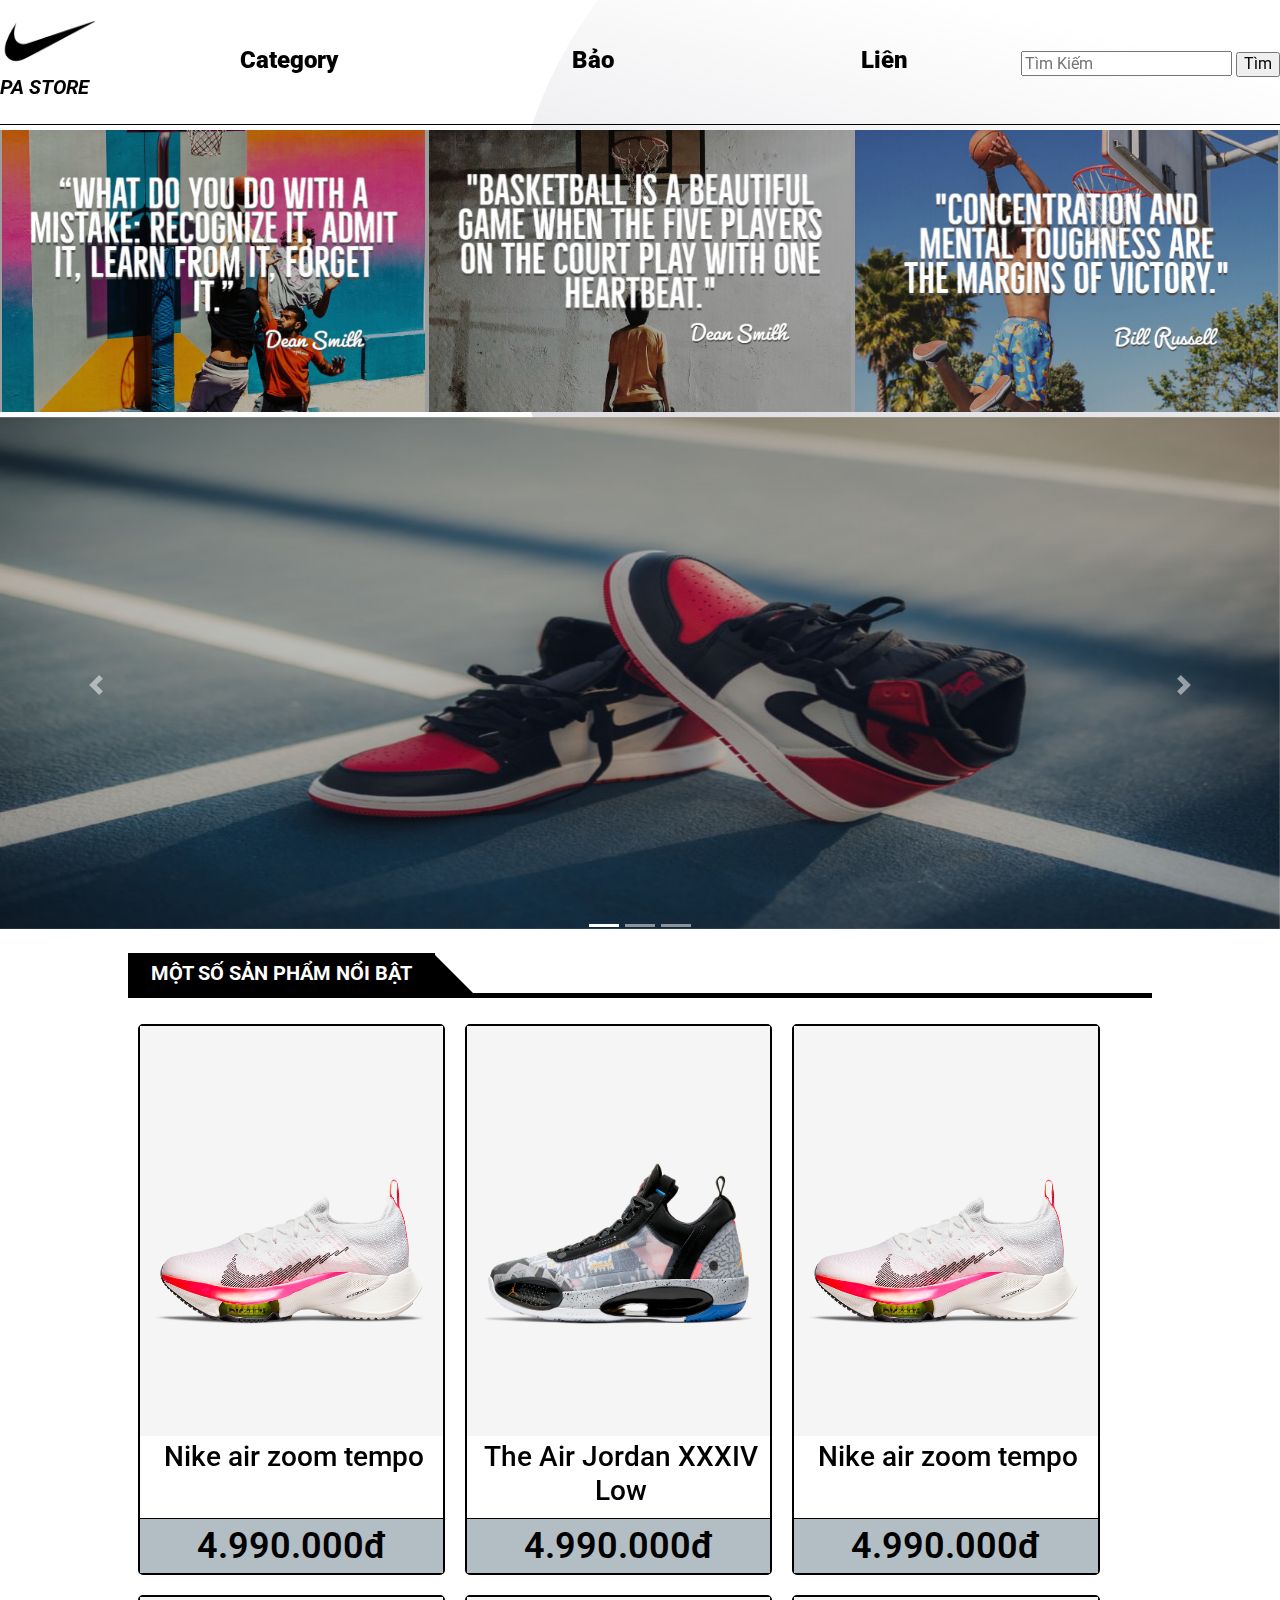
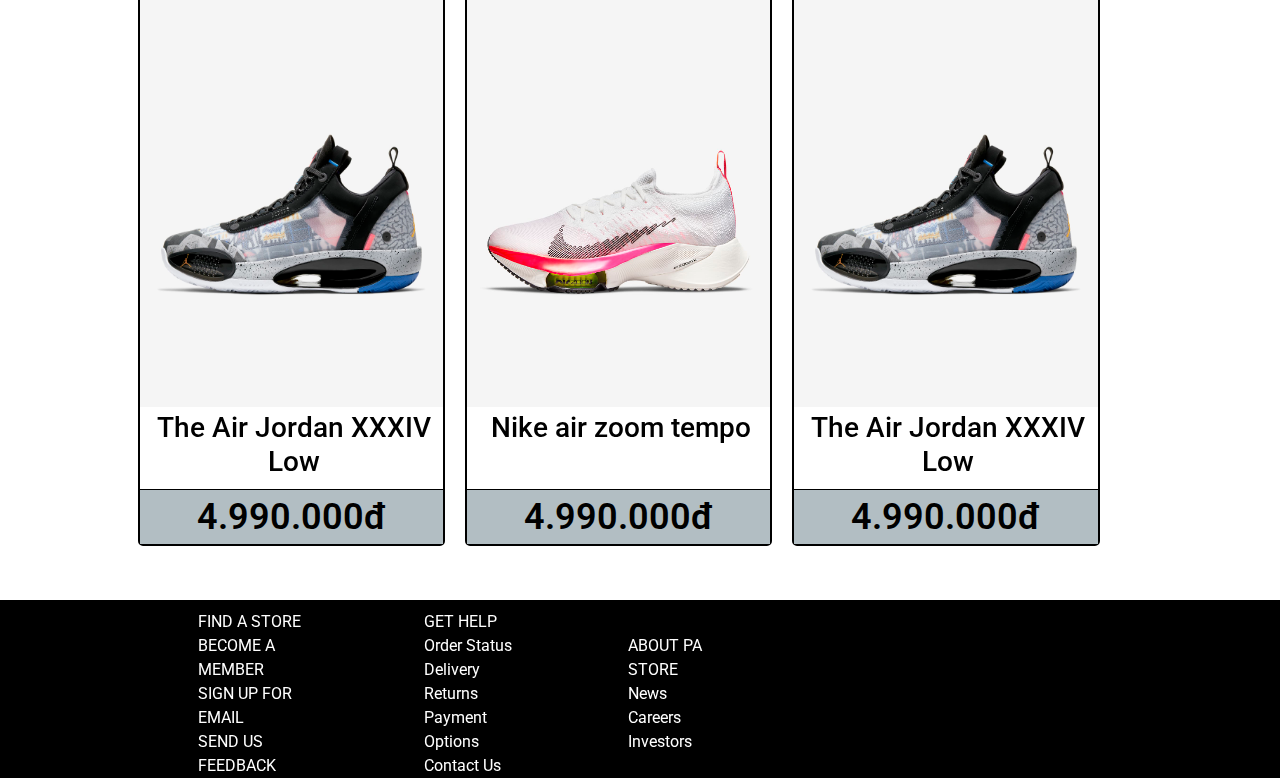
==== commit 67fe9e84: "add index 4" ====
--- a/index.html
+++ b/index.html
@@ -37,8 +37,8 @@
                         <li><a href="#">Running</a></li>
                         <li><a href="#">Jordan Brand</a></li>
                     </ul>
-                    <li class="type"><a href="#">Bảo Dưỡng</a></li>
-                    <li class="type"><a id="goToFooter" href="#footer">Liên Hệ</a></li>
+                    <li class="type"><a href="index4">Bảo Dưỡng</a></li>
+                    <li class="type"><a href="index3.html">Liên Hệ</a></li>
                 </ul>
             </nav>
             <div class="find">
@@ -87,6 +87,7 @@
         </a>
         <br>
       </div>
+
       <!-- SHOW PRODUCT -->
       <h1 class="tag" id="category"><span> MỘT SỐ SẢN PHẨM NỔI BẬT</span></h1>
     <section>
--- a/css/CSS.css
+++ b/css/CSS.css
@@ -2,6 +2,168 @@
 *{
     box-sizing: border-box;
     margin: 0;
+}.inputContent{
+    max-height: 200px;
+}
+.tips h1{
+    margin-top: 20px;
+    padding: 20px 0px;
+    border-top: 2px black solid;
+    font-weight: bold;
+}
+
+.tips .list{
+    text-decoration: none;
+    list-style-type: none;
+    background-color:lightgrey;
+    border-radius:10px ;
+    padding: 0px;
+}
+.tips .list li{
+    padding: 13px 20px;
+    font-size: 14px;
+    font-weight: bold;
+    text-decoration: none;
+    overflow: hidden;
+    white-space: nowrap;
+    text-overflow: ellipsis;
+}
+.tips .list li:hover {
+    background-color: lightslategray;
+    border-radius: 10px;
+}
+.tips a {
+    color:black;
+    font-weight: bold;
+    text-decoration: none;
+}
+.services{
+    display: flex;
+    flex-wrap: wrap;
+    border-radius: 10px;
+}
+.btnService{
+    position: absolute;
+    bottom: 20px;
+    left: 50%;
+    transform : translateX(-50%);
+    display: inline-block;
+    font-size: 16px;
+    font-weight: bold;
+    background-color: white;
+    width: 120px;
+    text-align: center;
+    margin: 0 auto;
+    background-color:lightblue;
+    padding: 10px;
+    border-radius: 10px;
+    outline: none;
+
+}
+.service{
+    width: 30%;
+    margin: 10px;
+    border-radius: 10px;
+    background-color: lightgray;
+    position: relative;
+    height: 400px;
+}
+.service:hover{
+    cursor: pointer;
+    background-color: rgba(0,0,0,0.3);
+}
+.service .btnService:hover{
+    background-color: dodgerblue;
+}
+.service h4 {
+    text-align: center;
+    font-weight: bold;
+    margin: 4px;
+}
+.service h5{
+    padding: 4px;
+}
+.service p{
+    margin: 4px;
+}
+.service img {
+    width: 100%;
+}
+.col70{
+    width: 70%;
+}
+.wid40{
+    display: flex;
+    flex: 2;
+    justify-content:space-between;
+}
+
+.wid40 > input{
+    width: 80%;
+}
+body{
+    width: 100%;
+    
+}
+main{
+    display: flex;
+    width: 100%;
+    padding: 0 10%;
+}
+.about{
+    padding: 10px;
+    background-color: lightgrey;
+    border-radius: 10px;
+    border: 2px solid black;
+    text-align: left;
+}
+.about .info{
+    padding-top: 10px;
+    text-align: center;
+}
+.about img{
+    width: 100%;
+}
+.feedBack{
+    padding: 10px;
+}
+.feedBack input[type=text]{
+    padding: 16px;
+    width: 100%;
+    border: 2px solid black;
+    border-radius: 4px;
+    margin: 8px 0;
+    outline: none;
+    transition: .3s;
+}
+.feedBack input[type=text]:focus{
+    border-color: dodgerblue;
+    box-shadow: 0 0 8px 0 dodgerblue;
+}
+.btnConfirm{
+    display: block;
+    font-size: 16px;
+    font-weight: bold;
+    background-color: white;
+    width: 120px;
+    justify-content: center;
+    text-align: center;
+    margin: 0 auto;
+    background-color:lightblue;
+    padding: 10px;
+    border-radius: 10px;
+    outline: none;
+}
+.btnConfirm:hover{
+    background-color:dodgerblue;
+
+}
+.btnConfirm:focus{
+
+    outline: none;
+}
+.check{
+    background-color: lightgray;
 }
 .b-text{
     font-weight: 600px;
@@ -253,13 +415,15 @@
 ul.selectSize>li>a:hover{
     text-decoration: none;
     background-color: lightgray;
-    color:black;
+    color:black;    
     display:block;
+    cursor: pointer;
 }ul.selectSize>li:hover{
     text-decoration: none;
     background-color: lightgray;
     color:black;
     display:block;
+    cursor: pointer;
 }
 
 .buy-button{
@@ -352,6 +516,7 @@
     bottom: 0px;
 }
 footer{
+    margin-top: 20px    ;
     max-height: max-content;
     display:flex;
     justify-content: center;
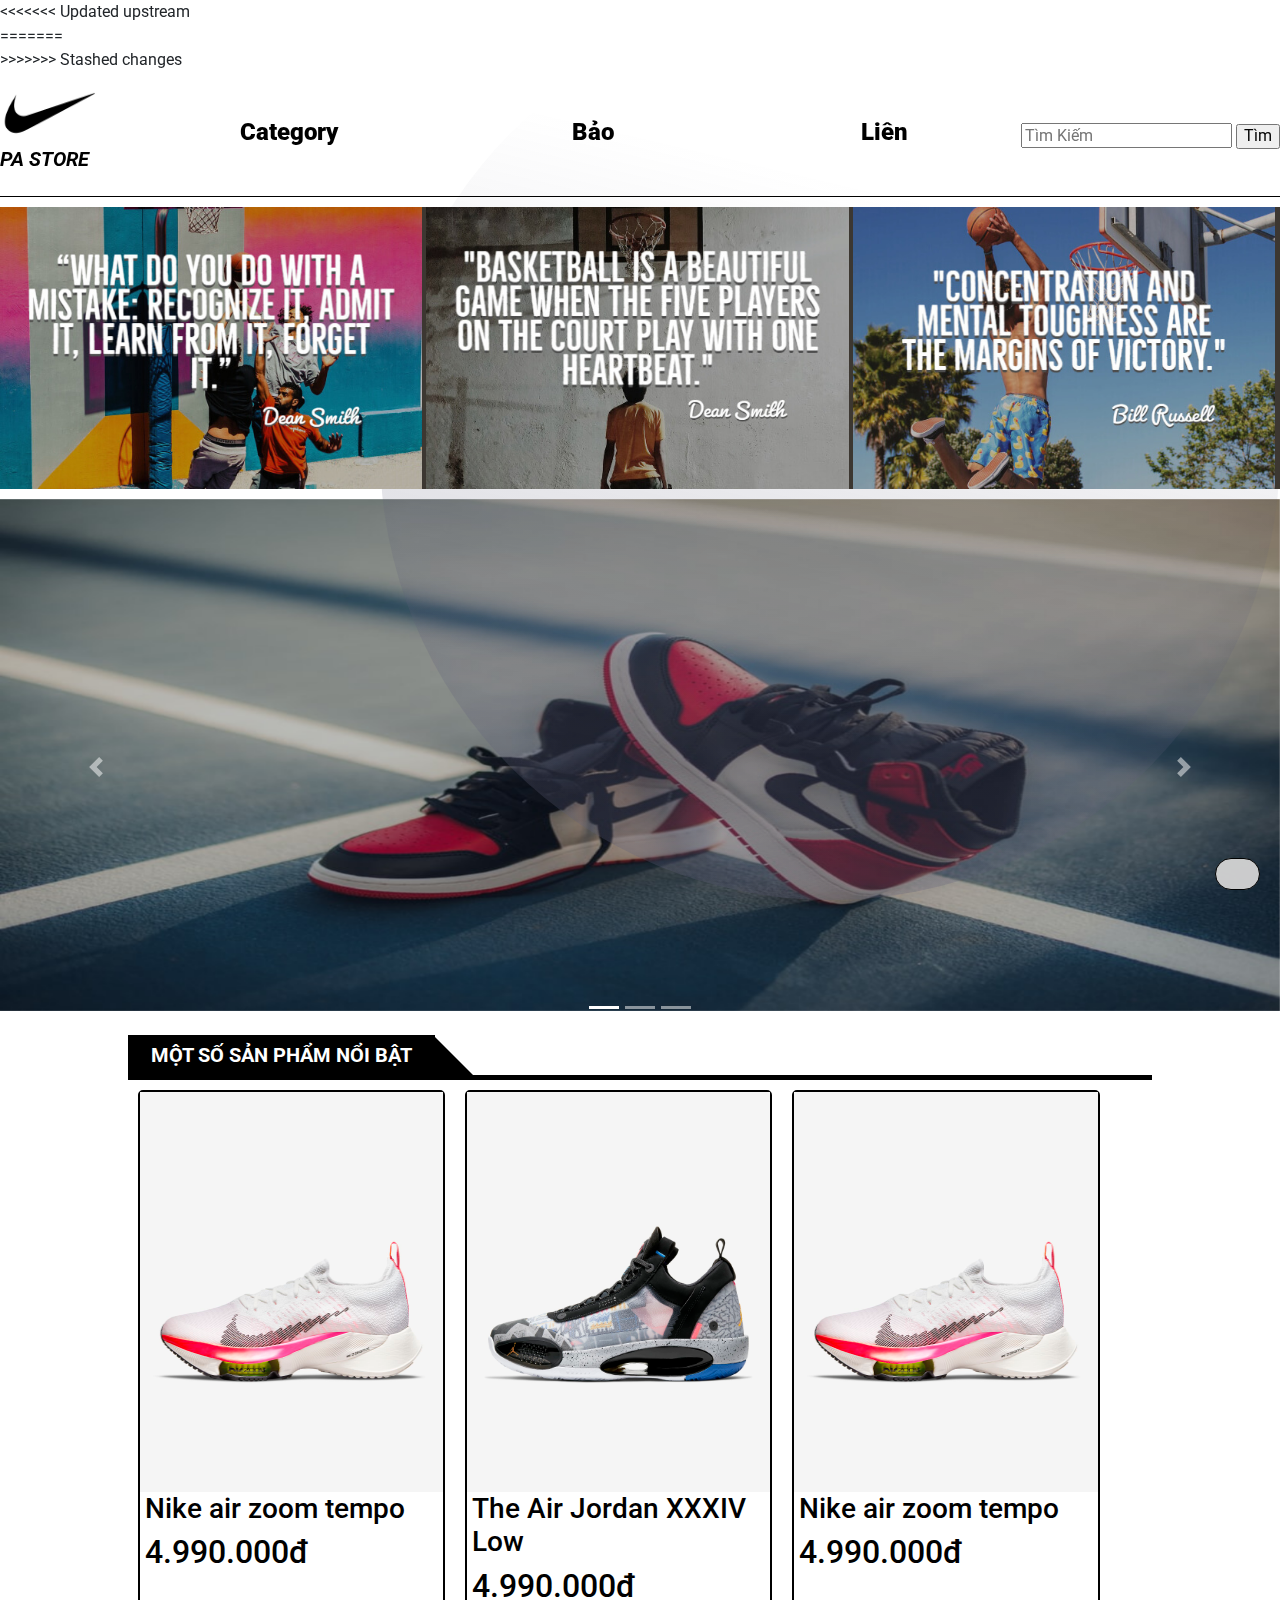
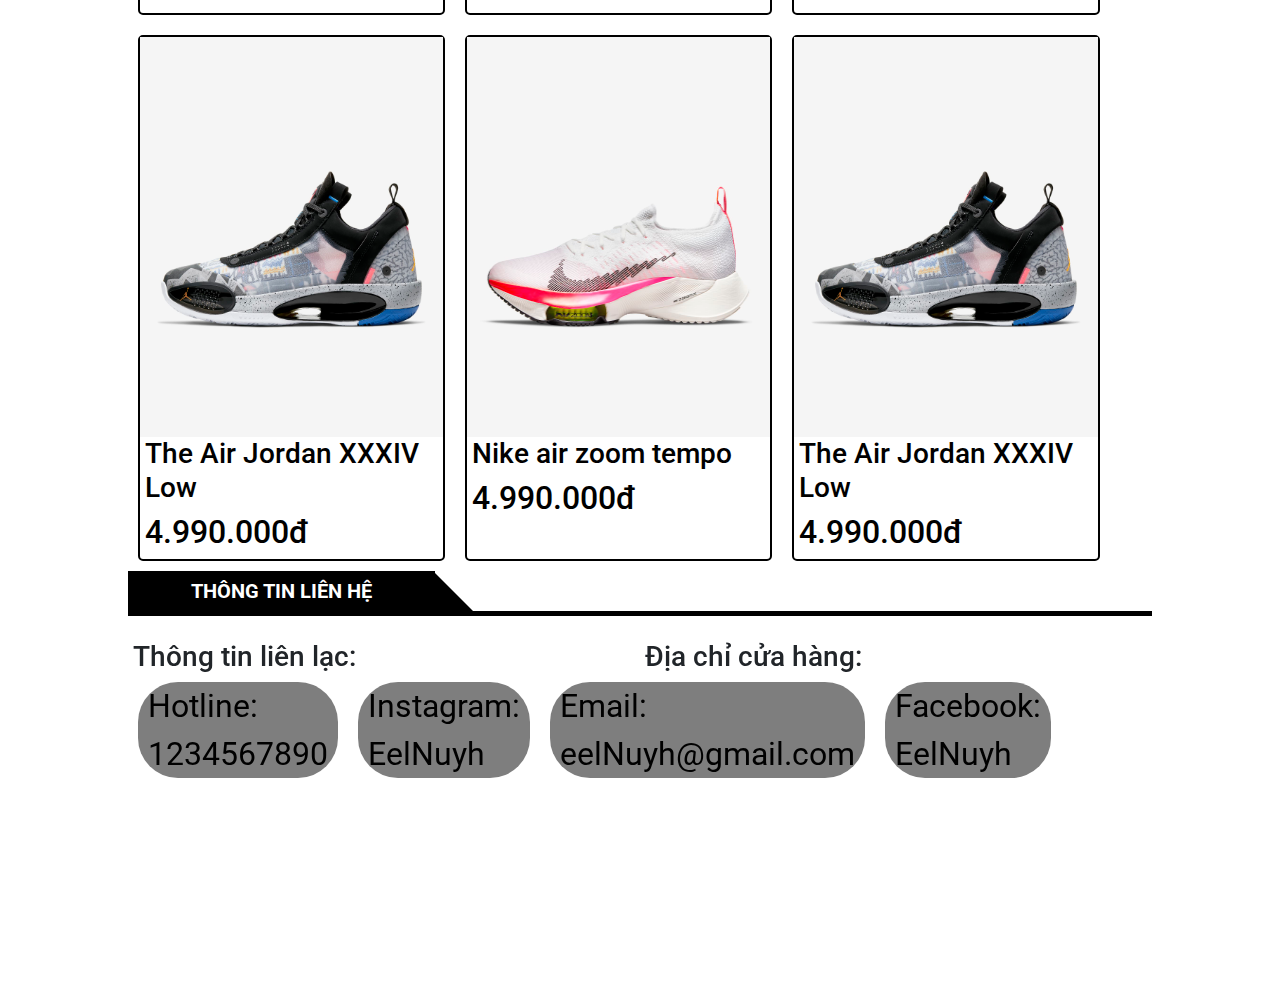
==== commit 34fbed47: "update" ====
--- a/index.html
+++ b/index.html
@@ -19,9 +19,46 @@
 
 </head>
 <body onload="init()">
+    
      <!-- GO TO TOP -->
+<<<<<<< Updated upstream
+     <div>
+         <a id="goToTop" href="javascript:;"><i class="fas fa-chevron-up"></i></a>
+    </div>
+     
+=======
      <div><a id="goToTop" href="javascript:;"><i class="fas fa-chevron-up"></i></a></div>
-     
+     <div class="modal">
+        <div class="modal-container js-modal-container">
+            <div class="modal-close">
+                <i class="fas fa-times"></i>
+            </div>
+            <div class="modal-header">
+                <i class="fas fa-shoe"> </i> Đăng Nhập
+            </div>
+            <div class="modal-body">
+                <label for="lb1" class="modal-lable">
+                    <i class="fas fa-user"></i>
+                    Họ và tên:
+                </label>
+                <input id="lb1" type="text" class="modal-input" placeholder="...">
+                <label for="lb2" class="modal-lable">
+                    <i class="fas fa-lock"></i>
+                    Mật khẩu:
+                </label>
+                <input id="lb2" type="text" class="modal-input" placeholder="...">
+                <button id="buy-ticket">
+                    Xác nhận <i class="fas fa-check"></i>
+                </button>
+            </div>
+            <div class="modal-footer">
+                <p class="modal-help">
+                    Need <a href="#">help?</a>
+                </p>
+            </div>
+        </div>
+    </div>
+>>>>>>> Stashed changes
     <header>
         <div class="menu">
             <div><a href="index.html">
@@ -31,31 +68,31 @@
             </div>
             <nav>
                 <ul class="types">
-                    <li class="type"><a href="#category" >Category</a>
+                    <li class="type"><a href="#">Category</a>
                     <ul class="sub-type">
                         <li><a href="#">Basketball</a></li>
                         <li><a href="#">Running</a></li>
                         <li><a href="#">Jordan Brand</a></li>
                     </ul>
-                    <li class="type"><a href="index4">Bảo Dưỡng</a></li>
-                    <li class="type"><a href="index3.html">Liên Hệ</a></li>
+                    <li class="type"><a href="#">Bảo Dưỡng</a></li>
+                    <li class="type"><a href="#">Liên Hệ</a></li>
                 </ul>
             </nav>
             <div class="find">
                 <i class="fas fa-search"></i>
                 <input type="text" id="kw" placeholder="Tìm Kiếm" />
-                <input type="button" id="btnButton" onclick="search()" value="Tìm" />   
+                <input type="button" id="btnButton" onclick="search()" value="Tìm" />
+                <a class="login" href="#"onclick="login()"><i class="fas fa-user" ></i></a>
             </div>
         </div>
     </header>
-    
        <!-- SLOGAN -->
     <div class="slogan">
         <img src="IMG/nhung-cau-noi-hay-ve-bong-ro-9.jpg" alt="slogan"/>
         <img src="IMG/nhung-cau-noi-hay-ve-bong-ro-12.jpg" />
         <img src="IMG/nhung-cau-noi-hay-ve-bong-ro-10.jpg"/>
     </div>
-    
+    <br>
     <div id="demo" class="carousel slide" data-ride="carousel">
 
         <!-- Indicators -->
@@ -87,88 +124,69 @@
         </a>
         <br>
       </div>
-
-      <!-- SHOW PRODUCT -->
-      <h1 class="tag" id="category"><span> MỘT SỐ SẢN PHẨM NỔI BẬT</span></h1>
+      <h1 class="tag"><span> MỘT SỐ SẢN PHẨM NỔI BẬT</span></h1>
     <section>
         <a href="index1.html" class="product">
             <div class="productTitle">
                 <img src="IMG/product/Pink.jpg" />
                 <h3 >Nike air zoom tempo</h3>
-                <div class="price">4.990.000đ</div>
+                <h2 >4.990.000đ</h2>
             </div>
         </a>            
         <a href="index2.html" class="product" >
             <div class="productTitle">
                 <img src="IMG/product/JordanXXXIV/air-jordan-xxxiv-low-pf-basketball-shoe-pL6JX3.jpg" />
                 <h3>The Air Jordan XXXIV Low</h3>
-                <div class="price">4.990.000đ</div>
+                <h2>4.990.000đ</h2>
             </div>
-        </a>
         <a href="index1.html" class="product">
             <div class="productTitle">
                 <img src="IMG/product/Pink.jpg" />
                 <h3 >Nike air zoom tempo</h3>
-                <div class="price">4.990.000đ</div>
+                <h2 >4.990.000đ</h2>
             </div>
         </a>            
         <a href="index2.html" class="product" >
             <div class="productTitle">
                 <img src="IMG/product/JordanXXXIV/air-jordan-xxxiv-low-pf-basketball-shoe-pL6JX3.jpg" />
                 <h3>The Air Jordan XXXIV Low</h3>
-                <div class="price">4.990.000đ</div>
+                <h2>4.990.000đ</h2>
             </div>
-        </a>
+        </a> 
         <a href="index1.html" class="product">
             <div class="productTitle">
                 <img src="IMG/product/Pink.jpg" />
                 <h3 >Nike air zoom tempo</h3>
-                <div class="price">4.990.000đ</div>
+                <h2 >4.990.000đ</h2>
             </div>
         </a>            
         <a href="index2.html" class="product" >
             <div class="productTitle">
                 <img src="IMG/product/JordanXXXIV/air-jordan-xxxiv-low-pf-basketball-shoe-pL6JX3.jpg" />
                 <h3>The Air Jordan XXXIV Low</h3>
-                <div class="price">4.990.000đ</div>
+                <h2>4.990.000đ</h2>
             </div>
-        </a>
-        
+        </a> 
         <img class="mediumCircle" src="IMG/product/esclipse/Medium.svg"/>
                 
     </section>
-    <br>
-    <footer id="footer">
-        <div class="col60">
-            <ul>
-                <li>FIND A STORE</li>
-                <li>BECOME A MEMBER</li>
-                <li>SIGN UP FOR EMAIL</li>
-                <li>SEND US FEEDBACK</li>
-            </ul>
-            <ul>
-                <li>GET HELP</li>
-                <li>Order Status</li>
-                <li>Delivery</li>
-                <li>Returns</li>
-                <li>Payment Options</li>
-                <li>Contact Us</li>
-            </ul>
-            <ul>
-                <li>ABOUT PA STORE</li>
-                <li>News</li>
-                <li>Careers</li>
-                <li>Investors</li>
+
+    <h1 class="tag"><span>THÔNG TIN LIÊN HỆ</span></h1>
+
+    <footer>
+        <br>
+        <div class="col50">
+            <h3>Thông tin liên lạc:</h3>
+            <ul class="contact">
+                <li><i class="fas fa-phone-volume"></i> Hotline: 1234567890</li>
+                <li><i class="fab fa-instagram"></i> Instagram: EelNuyh</li></a>
+                <li><i class="fas fa-envelope"></i> Email: eelNuyh@gmail.com</li></a>
+                <li><i class="fab fa-facebook"></i> Facebook: EelNuyh</lia></a>
             </ul>
         </div>
-
-        <div class="col40">
-            <ul class="contact">
-                <li><i class="fas fa-phone-volume"></i> </li>
-                <li><i class="fab fa-instagram"></i> </li></a>
-                <li><i class="fas fa-envelope"></i> </li></a>
-                <li><i class="fab fa-facebook"></i> </lia></a>
-            </ul>
+        <div class="col50">
+            <h3>Địa chỉ cửa hàng:</h3>
+            <iframe src="https://www.google.com/maps/embed?pb=!1m18!1m12!1m3!1d3918.9352036098157!2d106.67562381431739!3d10.816270761415769!2m3!1f0!2f0!3f0!3m2!1i1024!2i768!4f13.1!3m3!1m2!1s0x317528e195f816b7%3A0xfb5c0101490d8870!2zMzcxIE5ndXnhu4VuIEtp4buHbSwgUGjGsOG7nW5nIDMsIEfDsiBW4bqlcCwgVGjDoG5oIHBo4buRIEjhu5MgQ2jDrSBNaW5oLCBWaeG7h3QgTmFt!5e0!3m2!1svi!2s!4v1632076717037!5m2!1svi!2s" width="400" height="300" style="border:0;" allowfullscreen="" loading="lazy"></iframe>
         </div>
     </footer>
 </body>
--- a/css/CSS.css
+++ b/css/CSS.css
@@ -1,182 +1,16 @@
-
 *{
     box-sizing: border-box;
     margin: 0;
-}.inputContent{
-    max-height: 200px;
-}
-.tips h1{
-    margin-top: 20px;
-    padding: 20px 0px;
-    border-top: 2px black solid;
-    font-weight: bold;
-}
-
-.tips .list{
-    text-decoration: none;
-    list-style-type: none;
-    background-color:lightgrey;
-    border-radius:10px ;
-    padding: 0px;
-}
-.tips .list li{
-    padding: 13px 20px;
-    font-size: 14px;
-    font-weight: bold;
-    text-decoration: none;
-    overflow: hidden;
-    white-space: nowrap;
-    text-overflow: ellipsis;
-}
-.tips .list li:hover {
-    background-color: lightslategray;
-    border-radius: 10px;
-}
-.tips a {
-    color:black;
-    font-weight: bold;
-    text-decoration: none;
-}
-.services{
-    display: flex;
-    flex-wrap: wrap;
-    border-radius: 10px;
-}
-.btnService{
-    position: absolute;
-    bottom: 20px;
-    left: 50%;
-    transform : translateX(-50%);
-    display: inline-block;
-    font-size: 16px;
-    font-weight: bold;
-    background-color: white;
-    width: 120px;
-    text-align: center;
-    margin: 0 auto;
-    background-color:lightblue;
-    padding: 10px;
-    border-radius: 10px;
-    outline: none;
-
-}
-.service{
-    width: 30%;
-    margin: 10px;
-    border-radius: 10px;
-    background-color: lightgray;
-    position: relative;
-    height: 400px;
-}
-.service:hover{
-    cursor: pointer;
-    background-color: rgba(0,0,0,0.3);
-}
-.service .btnService:hover{
-    background-color: dodgerblue;
-}
-.service h4 {
-    text-align: center;
-    font-weight: bold;
-    margin: 4px;
-}
-.service h5{
-    padding: 4px;
-}
-.service p{
-    margin: 4px;
-}
-.service img {
-    width: 100%;
-}
-.col70{
-    width: 70%;
-}
-.wid40{
-    display: flex;
-    flex: 2;
-    justify-content:space-between;
-}
-
-.wid40 > input{
-    width: 80%;
-}
-body{
-    width: 100%;
-    
-}
-main{
-    display: flex;
-    width: 100%;
-    padding: 0 10%;
-}
-.about{
-    padding: 10px;
-    background-color: lightgrey;
-    border-radius: 10px;
-    border: 2px solid black;
-    text-align: left;
-}
-.about .info{
-    padding-top: 10px;
-    text-align: center;
-}
-.about img{
-    width: 100%;
-}
-.feedBack{
-    padding: 10px;
-}
-.feedBack input[type=text]{
-    padding: 16px;
-    width: 100%;
-    border: 2px solid black;
-    border-radius: 4px;
-    margin: 8px 0;
-    outline: none;
-    transition: .3s;
-}
-.feedBack input[type=text]:focus{
-    border-color: dodgerblue;
-    box-shadow: 0 0 8px 0 dodgerblue;
-}
-.btnConfirm{
-    display: block;
-    font-size: 16px;
-    font-weight: bold;
-    background-color: white;
-    width: 120px;
-    justify-content: center;
-    text-align: center;
-    margin: 0 auto;
-    background-color:lightblue;
-    padding: 10px;
-    border-radius: 10px;
-    outline: none;
-}
-.btnConfirm:hover{
-    background-color:dodgerblue;
-
-}
-.btnConfirm:focus{
-
-    outline: none;
-}
-.check{
-    background-color: lightgray;
-}
-.b-text{
-    font-weight: 600px;
 }
 body{
     font-family: 'Roboto', sans-serif;
+    
 }
 .menu{
     display:flex;
     justify-content: space-between;
     height:125px;
     border-bottom:1px solid black;
-    
 }
 .types{
     display:flex;
@@ -247,7 +81,6 @@
 
 }
 .sub-type {
-    position: relative;
     text-decoration: none;
     list-style: none;
     display:none;
@@ -272,51 +105,21 @@
 
 
 .slogan {
-    display:flex;
-    justify-content: space-around;
-    background-color: #9e9e9e;
-    margin:5px 0;
+    display:inline-block;
+    max-width: 100%;
+    padding: auto;
+    background-color: #3c3731;
+    margin: 10px 0 ;
+    justify-items:auto;
 }
 .slogan img{
     width: 33%
-    
-}
-.title{
-    border-bottom: 5px solid black;
-}
-.title span{
-    background-color: black;
-    color:white;
-    padding-right:5px;
-    position:relative;
-}
-.title span::after{
-    content:"";
-    border-style: solid;
-    border-width:25px;
-    border-color:transparent transparent black black;
-    position:absolute;
-    left:100%;
 }
 section{
     display:flex;
     flex-wrap: wrap;
     max-width: 100%;
     padding: 0 10%;
-    margin-top: 16px;
-
-    
-}
-.typeShoe{
-    border: 2px solid black;
-    height:330px;
-    padding:5px 5px;
-    margin-left:5px;
-    border-radius: 5px;
-}
-.menuProduct{
-    display:flex;
-    flex-wrap: wrap;
 }
 a.product{
     border:2px solid black;
@@ -325,56 +128,21 @@
     margin:10px;
     color:black;
     width:30%;
-}
-
-a.product:hover{
-    border:2px solid #d63031;
-    transform: scale(1.01);
-    
-}
-
-.productTitle{
-    height: 547px;
-    position: relative;
-}
-
+    z-index: -1;
+}
 div.productTitle>img{
     width:100%;
-    height:75%;
-}
-
-.productTitle h3{
-    margin-top:  4px;
-    font-weight: 500;
-    text-align: center;
-    
-}
-
-.price {
-    position: absolute;
-    background-color: #b2bec3;
-    margin-bottom: -10px;
-    width: 100%;
-    bottom: 10px;
-    font-size: 36px;
-    font-weight: 600;
-    text-align: center;
-    border-top: 1px solid black;
+    height:400px;
 }
 
 div.col50{
-    float: flex;
+    float:left;
     width:50%;
 }
 div.col50 >ul{
     list-style: none;
     padding:0;
 }
-.color > h4 {
-    text-align: center;
-    font-weight: bolder;
-    margin-top: 4px;
-}
 div.color>img{
     width:40%;
 }
@@ -383,13 +151,12 @@
 }
 
 div.showProduct {
-    width:100%;
+    width:50%;
     flex:2;
-    height: 100%;
 }
 div.showProduct>img {
     width:100%;
-    padding-top:50px ;
+    height:95%;
 }
 .title1{
     flex:1;
@@ -397,8 +164,6 @@
 ul.selectSize{
     list-style-type:none;
     display:flex;
-    margin-left: -58px;
-    
 }
 ul.selectSize >li{
     margin:5px 5px;
@@ -415,40 +180,42 @@
 ul.selectSize>li>a:hover{
     text-decoration: none;
     background-color: lightgray;
-    color:black;    
-    display:block;
-    cursor: pointer;
+    color:black;
+    display:block;
 }ul.selectSize>li:hover{
     text-decoration: none;
     background-color: lightgray;
     color:black;
     display:block;
-    cursor: pointer;
-}
-
-.buy-button{
-    color: black;
-    display: inline-block;
-    background:#e74c3c;
-    padding: 11px 15px;
-    width: 100px;
-    text-decoration: none;
-    margin-left:38%;
-    cursor: pointer; 
-    opacity: 0.9;
+}
+
+.buy a {
+    border:1px solid black;
     font-weight: bolder;
-}
-.buy-button:hover{
-    opacity: 1;
+    display:inline-block;
+    padding:10px 15px;
+    border-radius: 5px;
+    text-decoration: none;
+    color:black;
+}
+.buy a:hover {
+    border:1px solid black;
+    font-weight: bolder;
+    display:inline-block;
+    padding:10px 15px;
+    border-radius: 5px;
+    text-decoration: none;
+    color:black;
+    background-color:lightgray;
 }
 h3,h2{
     padding-left:5px;
 }
 .mediumCircle {
-    position:fixed;
+    position:absolute;
     z-index:-1;
-    bottom:20%;
-    right:-10%;
+    bottom:0;
+    right:0;
     opacity:1;
     height:100%;
 }
@@ -457,11 +224,13 @@
 .carousel-item{
     height:32rem;
     background:#777;
+    z-index: -1;
 }
 .carousel-inner img {
     width: 100%;
     height: 100%;
-  }
+    z-index: -1;
+}
 
 #goToTop {
     text-decoration: none;
@@ -516,15 +285,13 @@
     bottom: 0px;
 }
 footer{
-    margin-top: 20px    ;
+    margin: 0 10%;
     max-height: max-content;
-    display:flex;
-    justify-content: center;
-    background-color: black;
-    color:white;
 }
 .contact{
     font-size: 20px;
+<<<<<<< Updated upstream
+=======
     padding-top: 30px;
 }
 ul.contact{
@@ -663,4 +430,16 @@
         transform: translateX(0px);
         opacity: 1;
     }
+}
+
+.login{
+    color:black;
+    font-size: 1rem;
+    font-weight: bolder;
+    opacity: 0.7;
+}
+.login:hover{
+    opacity:1;
+    color:black;
+>>>>>>> Stashed changes
 }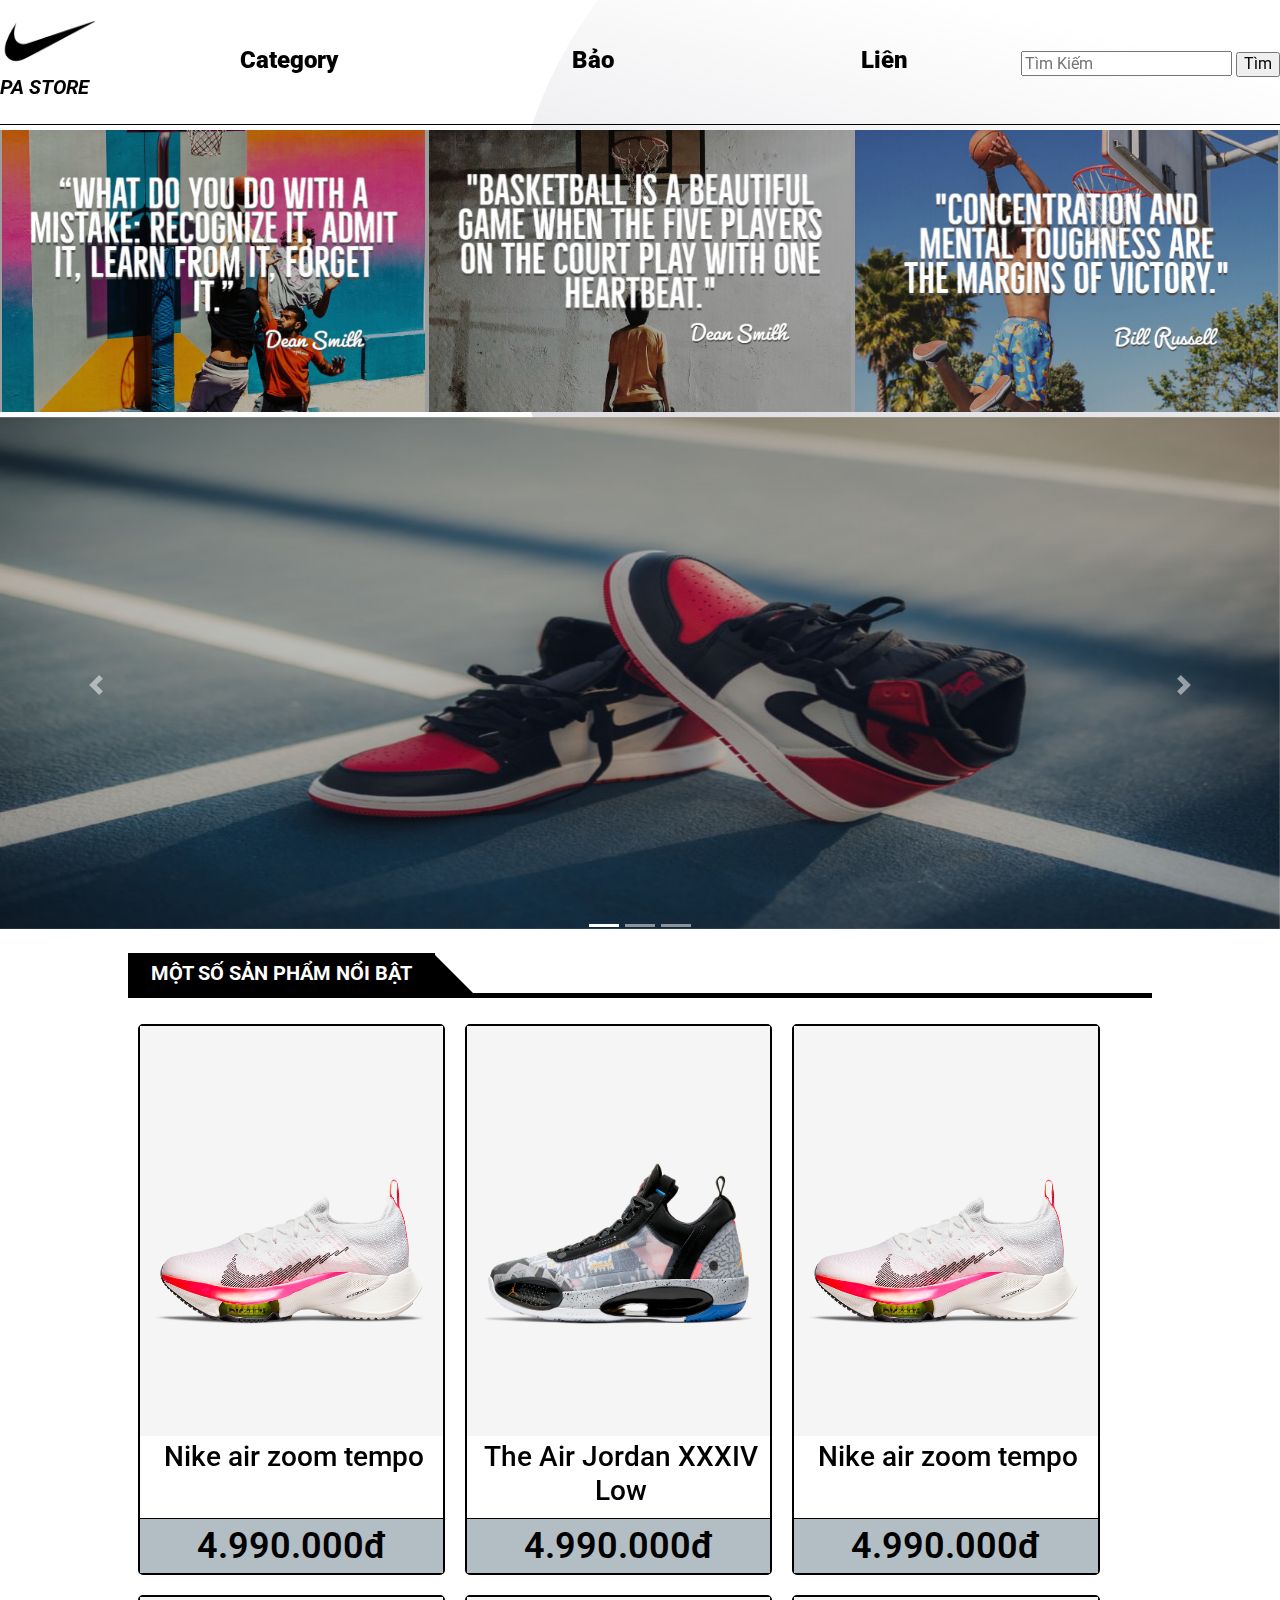
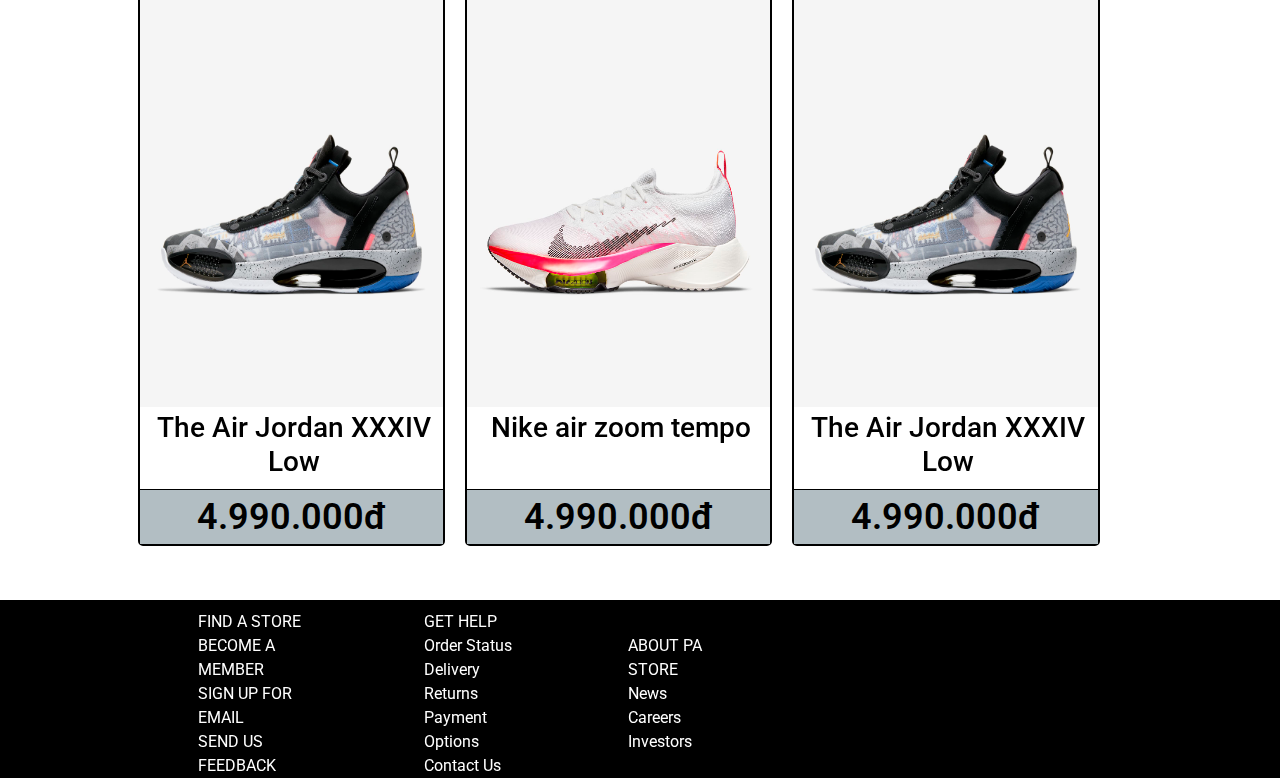
==== commit c2cc2650: "update" ====
--- a/index.html
+++ b/index.html
@@ -19,14 +19,7 @@
 
 </head>
 <body onload="init()">
-    
      <!-- GO TO TOP -->
-<<<<<<< Updated upstream
-     <div>
-         <a id="goToTop" href="javascript:;"><i class="fas fa-chevron-up"></i></a>
-    </div>
-     
-=======
      <div><a id="goToTop" href="javascript:;"><i class="fas fa-chevron-up"></i></a></div>
      <div class="modal">
         <div class="modal-container js-modal-container">
@@ -58,7 +51,6 @@
             </div>
         </div>
     </div>
->>>>>>> Stashed changes
     <header>
         <div class="menu">
             <div><a href="index.html">
@@ -68,31 +60,32 @@
             </div>
             <nav>
                 <ul class="types">
-                    <li class="type"><a href="#">Category</a>
+                    <li class="type"><a href="#category" >Category</a>
                     <ul class="sub-type">
                         <li><a href="#">Basketball</a></li>
                         <li><a href="#">Running</a></li>
                         <li><a href="#">Jordan Brand</a></li>
                     </ul>
-                    <li class="type"><a href="#">Bảo Dưỡng</a></li>
-                    <li class="type"><a href="#">Liên Hệ</a></li>
+                    <li class="type"><a href="index4">Bảo Dưỡng</a></li>
+                    <li class="type"><a href="index3.html">Liên Hệ</a></li>
                 </ul>
             </nav>
             <div class="find">
                 <i class="fas fa-search"></i>
                 <input type="text" id="kw" placeholder="Tìm Kiếm" />
                 <input type="button" id="btnButton" onclick="search()" value="Tìm" />
-                <a class="login" href="#"onclick="login()"><i class="fas fa-user" ></i></a>
+                <a href="#" onclick="login()" class="login"><i class="fas fa-user"></i></a>
             </div>
         </div>
     </header>
+    
        <!-- SLOGAN -->
     <div class="slogan">
         <img src="IMG/nhung-cau-noi-hay-ve-bong-ro-9.jpg" alt="slogan"/>
         <img src="IMG/nhung-cau-noi-hay-ve-bong-ro-12.jpg" />
         <img src="IMG/nhung-cau-noi-hay-ve-bong-ro-10.jpg"/>
     </div>
-    <br>
+    
     <div id="demo" class="carousel slide" data-ride="carousel">
 
         <!-- Indicators -->
@@ -124,69 +117,88 @@
         </a>
         <br>
       </div>
-      <h1 class="tag"><span> MỘT SỐ SẢN PHẨM NỔI BẬT</span></h1>
+
+      <!-- SHOW PRODUCT -->
+      <h1 class="tag" id="category"><span> MỘT SỐ SẢN PHẨM NỔI BẬT</span></h1>
     <section>
         <a href="index1.html" class="product">
             <div class="productTitle">
                 <img src="IMG/product/Pink.jpg" />
                 <h3 >Nike air zoom tempo</h3>
-                <h2 >4.990.000đ</h2>
+                <div class="price">4.990.000đ</div>
             </div>
         </a>            
         <a href="index2.html" class="product" >
             <div class="productTitle">
                 <img src="IMG/product/JordanXXXIV/air-jordan-xxxiv-low-pf-basketball-shoe-pL6JX3.jpg" />
                 <h3>The Air Jordan XXXIV Low</h3>
-                <h2>4.990.000đ</h2>
-            </div>
+                <div class="price">4.990.000đ</div>
+            </div>
+        </a>
         <a href="index1.html" class="product">
             <div class="productTitle">
                 <img src="IMG/product/Pink.jpg" />
                 <h3 >Nike air zoom tempo</h3>
-                <h2 >4.990.000đ</h2>
+                <div class="price">4.990.000đ</div>
             </div>
         </a>            
         <a href="index2.html" class="product" >
             <div class="productTitle">
                 <img src="IMG/product/JordanXXXIV/air-jordan-xxxiv-low-pf-basketball-shoe-pL6JX3.jpg" />
                 <h3>The Air Jordan XXXIV Low</h3>
-                <h2>4.990.000đ</h2>
-            </div>
-        </a> 
+                <div class="price">4.990.000đ</div>
+            </div>
+        </a>
         <a href="index1.html" class="product">
             <div class="productTitle">
                 <img src="IMG/product/Pink.jpg" />
                 <h3 >Nike air zoom tempo</h3>
-                <h2 >4.990.000đ</h2>
+                <div class="price">4.990.000đ</div>
             </div>
         </a>            
         <a href="index2.html" class="product" >
             <div class="productTitle">
                 <img src="IMG/product/JordanXXXIV/air-jordan-xxxiv-low-pf-basketball-shoe-pL6JX3.jpg" />
                 <h3>The Air Jordan XXXIV Low</h3>
-                <h2>4.990.000đ</h2>
-            </div>
-        </a> 
+                <div class="price">4.990.000đ</div>
+            </div>
+        </a>
+        
         <img class="mediumCircle" src="IMG/product/esclipse/Medium.svg"/>
                 
     </section>
-
-    <h1 class="tag"><span>THÔNG TIN LIÊN HỆ</span></h1>
-
-    <footer>
-        <br>
-        <div class="col50">
-            <h3>Thông tin liên lạc:</h3>
+    <br>
+    <footer id="footer">
+        <div class="col60">
+            <ul>
+                <li>FIND A STORE</li>
+                <li>BECOME A MEMBER</li>
+                <li>SIGN UP FOR EMAIL</li>
+                <li>SEND US FEEDBACK</li>
+            </ul>
+            <ul>
+                <li>GET HELP</li>
+                <li>Order Status</li>
+                <li>Delivery</li>
+                <li>Returns</li>
+                <li>Payment Options</li>
+                <li>Contact Us</li>
+            </ul>
+            <ul>
+                <li>ABOUT PA STORE</li>
+                <li>News</li>
+                <li>Careers</li>
+                <li>Investors</li>
+            </ul>
+        </div>
+
+        <div class="col40">
             <ul class="contact">
-                <li><i class="fas fa-phone-volume"></i> Hotline: 1234567890</li>
-                <li><i class="fab fa-instagram"></i> Instagram: EelNuyh</li></a>
-                <li><i class="fas fa-envelope"></i> Email: eelNuyh@gmail.com</li></a>
-                <li><i class="fab fa-facebook"></i> Facebook: EelNuyh</lia></a>
-            </ul>
-        </div>
-        <div class="col50">
-            <h3>Địa chỉ cửa hàng:</h3>
-            <iframe src="https://www.google.com/maps/embed?pb=!1m18!1m12!1m3!1d3918.9352036098157!2d106.67562381431739!3d10.816270761415769!2m3!1f0!2f0!3f0!3m2!1i1024!2i768!4f13.1!3m3!1m2!1s0x317528e195f816b7%3A0xfb5c0101490d8870!2zMzcxIE5ndXnhu4VuIEtp4buHbSwgUGjGsOG7nW5nIDMsIEfDsiBW4bqlcCwgVGjDoG5oIHBo4buRIEjhu5MgQ2jDrSBNaW5oLCBWaeG7h3QgTmFt!5e0!3m2!1svi!2s!4v1632076717037!5m2!1svi!2s" width="400" height="300" style="border:0;" allowfullscreen="" loading="lazy"></iframe>
+                <li><i class="fas fa-phone-volume"></i> </li>
+                <li><i class="fab fa-instagram"></i> </li></a>
+                <li><i class="fas fa-envelope"></i> </li></a>
+                <li><i class="fab fa-facebook"></i> </lia></a>
+            </ul>
         </div>
     </footer>
 </body>
--- a/css/CSS.css
+++ b/css/CSS.css
@@ -1,16 +1,182 @@
+
 *{
     box-sizing: border-box;
     margin: 0;
+}.inputContent{
+    max-height: 200px;
+}
+.tips h1{
+    margin-top: 20px;
+    padding: 20px 0px;
+    border-top: 2px black solid;
+    font-weight: bold;
+}
+
+.tips .list{
+    text-decoration: none;
+    list-style-type: none;
+    background-color:lightgrey;
+    border-radius:10px ;
+    padding: 0px;
+}
+.tips .list li{
+    padding: 13px 20px;
+    font-size: 14px;
+    font-weight: bold;
+    text-decoration: none;
+    overflow: hidden;
+    white-space: nowrap;
+    text-overflow: ellipsis;
+}
+.tips .list li:hover {
+    background-color: lightslategray;
+    border-radius: 10px;
+}
+.tips a {
+    color:black;
+    font-weight: bold;
+    text-decoration: none;
+}
+.services{
+    display: flex;
+    flex-wrap: wrap;
+    border-radius: 10px;
+}
+.btnService{
+    position: absolute;
+    bottom: 20px;
+    left: 50%;
+    transform : translateX(-50%);
+    display: inline-block;
+    font-size: 16px;
+    font-weight: bold;
+    background-color: white;
+    width: 120px;
+    text-align: center;
+    margin: 0 auto;
+    background-color:lightblue;
+    padding: 10px;
+    border-radius: 10px;
+    outline: none;
+
+}
+.service{
+    width: 30%;
+    margin: 10px;
+    border-radius: 10px;
+    background-color: lightgray;
+    position: relative;
+    height: 400px;
+}
+.service:hover{
+    cursor: pointer;
+    background-color: rgba(0,0,0,0.3);
+}
+.service .btnService:hover{
+    background-color: dodgerblue;
+}
+.service h4 {
+    text-align: center;
+    font-weight: bold;
+    margin: 4px;
+}
+.service h5{
+    padding: 4px;
+}
+.service p{
+    margin: 4px;
+}
+.service img {
+    width: 100%;
+}
+.col70{
+    width: 70%;
+}
+.wid40{
+    display: flex;
+    flex: 2;
+    justify-content:space-between;
+}
+
+.wid40 > input{
+    width: 80%;
+}
+body{
+    width: 100%;
+    
+}
+main{
+    display: flex;
+    width: 100%;
+    padding: 0 10%;
+}
+.about{
+    padding: 10px;
+    background-color: lightgrey;
+    border-radius: 10px;
+    border: 2px solid black;
+    text-align: left;
+}
+.about .info{
+    padding-top: 10px;
+    text-align: center;
+}
+.about img{
+    width: 100%;
+}
+.feedBack{
+    padding: 10px;
+}
+.feedBack input[type=text]{
+    padding: 16px;
+    width: 100%;
+    border: 2px solid black;
+    border-radius: 4px;
+    margin: 8px 0;
+    outline: none;
+    transition: .3s;
+}
+.feedBack input[type=text]:focus{
+    border-color: dodgerblue;
+    box-shadow: 0 0 8px 0 dodgerblue;
+}
+.btnConfirm{
+    display: block;
+    font-size: 16px;
+    font-weight: bold;
+    background-color: white;
+    width: 120px;
+    justify-content: center;
+    text-align: center;
+    margin: 0 auto;
+    background-color:lightblue;
+    padding: 10px;
+    border-radius: 10px;
+    outline: none;
+}
+.btnConfirm:hover{
+    background-color:dodgerblue;
+
+}
+.btnConfirm:focus{
+
+    outline: none;
+}
+.check{
+    background-color: lightgray;
+}
+.b-text{
+    font-weight: 600px;
 }
 body{
     font-family: 'Roboto', sans-serif;
-    
 }
 .menu{
     display:flex;
     justify-content: space-between;
     height:125px;
     border-bottom:1px solid black;
+    
 }
 .types{
     display:flex;
@@ -81,6 +247,7 @@
 
 }
 .sub-type {
+    position: relative;
     text-decoration: none;
     list-style: none;
     display:none;
@@ -105,21 +272,51 @@
 
 
 .slogan {
-    display:inline-block;
-    max-width: 100%;
-    padding: auto;
-    background-color: #3c3731;
-    margin: 10px 0 ;
-    justify-items:auto;
+    display:flex;
+    justify-content: space-around;
+    background-color: #9e9e9e;
+    margin:5px 0;
 }
 .slogan img{
     width: 33%
+    
+}
+.title{
+    border-bottom: 5px solid black;
+}
+.title span{
+    background-color: black;
+    color:white;
+    padding-right:5px;
+    position:relative;
+}
+.title span::after{
+    content:"";
+    border-style: solid;
+    border-width:25px;
+    border-color:transparent transparent black black;
+    position:absolute;
+    left:100%;
 }
 section{
     display:flex;
     flex-wrap: wrap;
     max-width: 100%;
     padding: 0 10%;
+    margin-top: 16px;
+
+    
+}
+.typeShoe{
+    border: 2px solid black;
+    height:330px;
+    padding:5px 5px;
+    margin-left:5px;
+    border-radius: 5px;
+}
+.menuProduct{
+    display:flex;
+    flex-wrap: wrap;
 }
 a.product{
     border:2px solid black;
@@ -128,21 +325,56 @@
     margin:10px;
     color:black;
     width:30%;
-    z-index: -1;
-}
+}
+
+a.product:hover{
+    border:2px solid #d63031;
+    transform: scale(1.01);
+    
+}
+
+.productTitle{
+    height: 547px;
+    position: relative;
+}
+
 div.productTitle>img{
     width:100%;
-    height:400px;
+    height:75%;
+}
+
+.productTitle h3{
+    margin-top:  4px;
+    font-weight: 500;
+    text-align: center;
+    
+}
+
+.price {
+    position: absolute;
+    background-color: #b2bec3;
+    margin-bottom: -10px;
+    width: 100%;
+    bottom: 10px;
+    font-size: 36px;
+    font-weight: 600;
+    text-align: center;
+    border-top: 1px solid black;
 }
 
 div.col50{
-    float:left;
+    float: flex;
     width:50%;
 }
 div.col50 >ul{
     list-style: none;
     padding:0;
 }
+.color > h4 {
+    text-align: center;
+    font-weight: bolder;
+    margin-top: 4px;
+}
 div.color>img{
     width:40%;
 }
@@ -151,12 +383,13 @@
 }
 
 div.showProduct {
-    width:50%;
+    width:100%;
     flex:2;
+    height: 100%;
 }
 div.showProduct>img {
     width:100%;
-    height:95%;
+    padding-top:50px ;
 }
 .title1{
     flex:1;
@@ -164,6 +397,8 @@
 ul.selectSize{
     list-style-type:none;
     display:flex;
+    margin-left: -58px;
+    
 }
 ul.selectSize >li{
     margin:5px 5px;
@@ -180,42 +415,40 @@
 ul.selectSize>li>a:hover{
     text-decoration: none;
     background-color: lightgray;
-    color:black;
+    color:black;    
     display:block;
+    cursor: pointer;
 }ul.selectSize>li:hover{
     text-decoration: none;
     background-color: lightgray;
     color:black;
     display:block;
-}
-
-.buy a {
-    border:1px solid black;
+    cursor: pointer;
+}
+
+.buy-button{
+    color: black;
+    display: inline-block;
+    background:#e74c3c;
+    padding: 11px 15px;
+    width: 100px;
+    text-decoration: none;
+    margin-left:38%;
+    cursor: pointer; 
+    opacity: 0.9;
     font-weight: bolder;
-    display:inline-block;
-    padding:10px 15px;
-    border-radius: 5px;
-    text-decoration: none;
-    color:black;
-}
-.buy a:hover {
-    border:1px solid black;
-    font-weight: bolder;
-    display:inline-block;
-    padding:10px 15px;
-    border-radius: 5px;
-    text-decoration: none;
-    color:black;
-    background-color:lightgray;
+}
+.buy-button:hover{
+    opacity: 1;
 }
 h3,h2{
     padding-left:5px;
 }
 .mediumCircle {
-    position:absolute;
+    position:fixed;
     z-index:-1;
-    bottom:0;
-    right:0;
+    bottom:20%;
+    right:-10%;
     opacity:1;
     height:100%;
 }
@@ -224,13 +457,11 @@
 .carousel-item{
     height:32rem;
     background:#777;
-    z-index: -1;
 }
 .carousel-inner img {
     width: 100%;
     height: 100%;
-    z-index: -1;
-}
+  }
 
 #goToTop {
     text-decoration: none;
@@ -285,13 +516,15 @@
     bottom: 0px;
 }
 footer{
-    margin: 0 10%;
+    margin-top: 20px    ;
     max-height: max-content;
+    display:flex;
+    justify-content: center;
+    background-color: black;
+    color:white;
 }
 .contact{
     font-size: 20px;
-<<<<<<< Updated upstream
-=======
     padding-top: 30px;
 }
 ul.contact{
@@ -431,15 +664,12 @@
         opacity: 1;
     }
 }
-
 .login{
-    color:black;
     font-size: 1rem;
-    font-weight: bolder;
     opacity: 0.7;
+    color:black;
 }
 .login:hover{
     opacity:1;
     color:black;
->>>>>>> Stashed changes
 }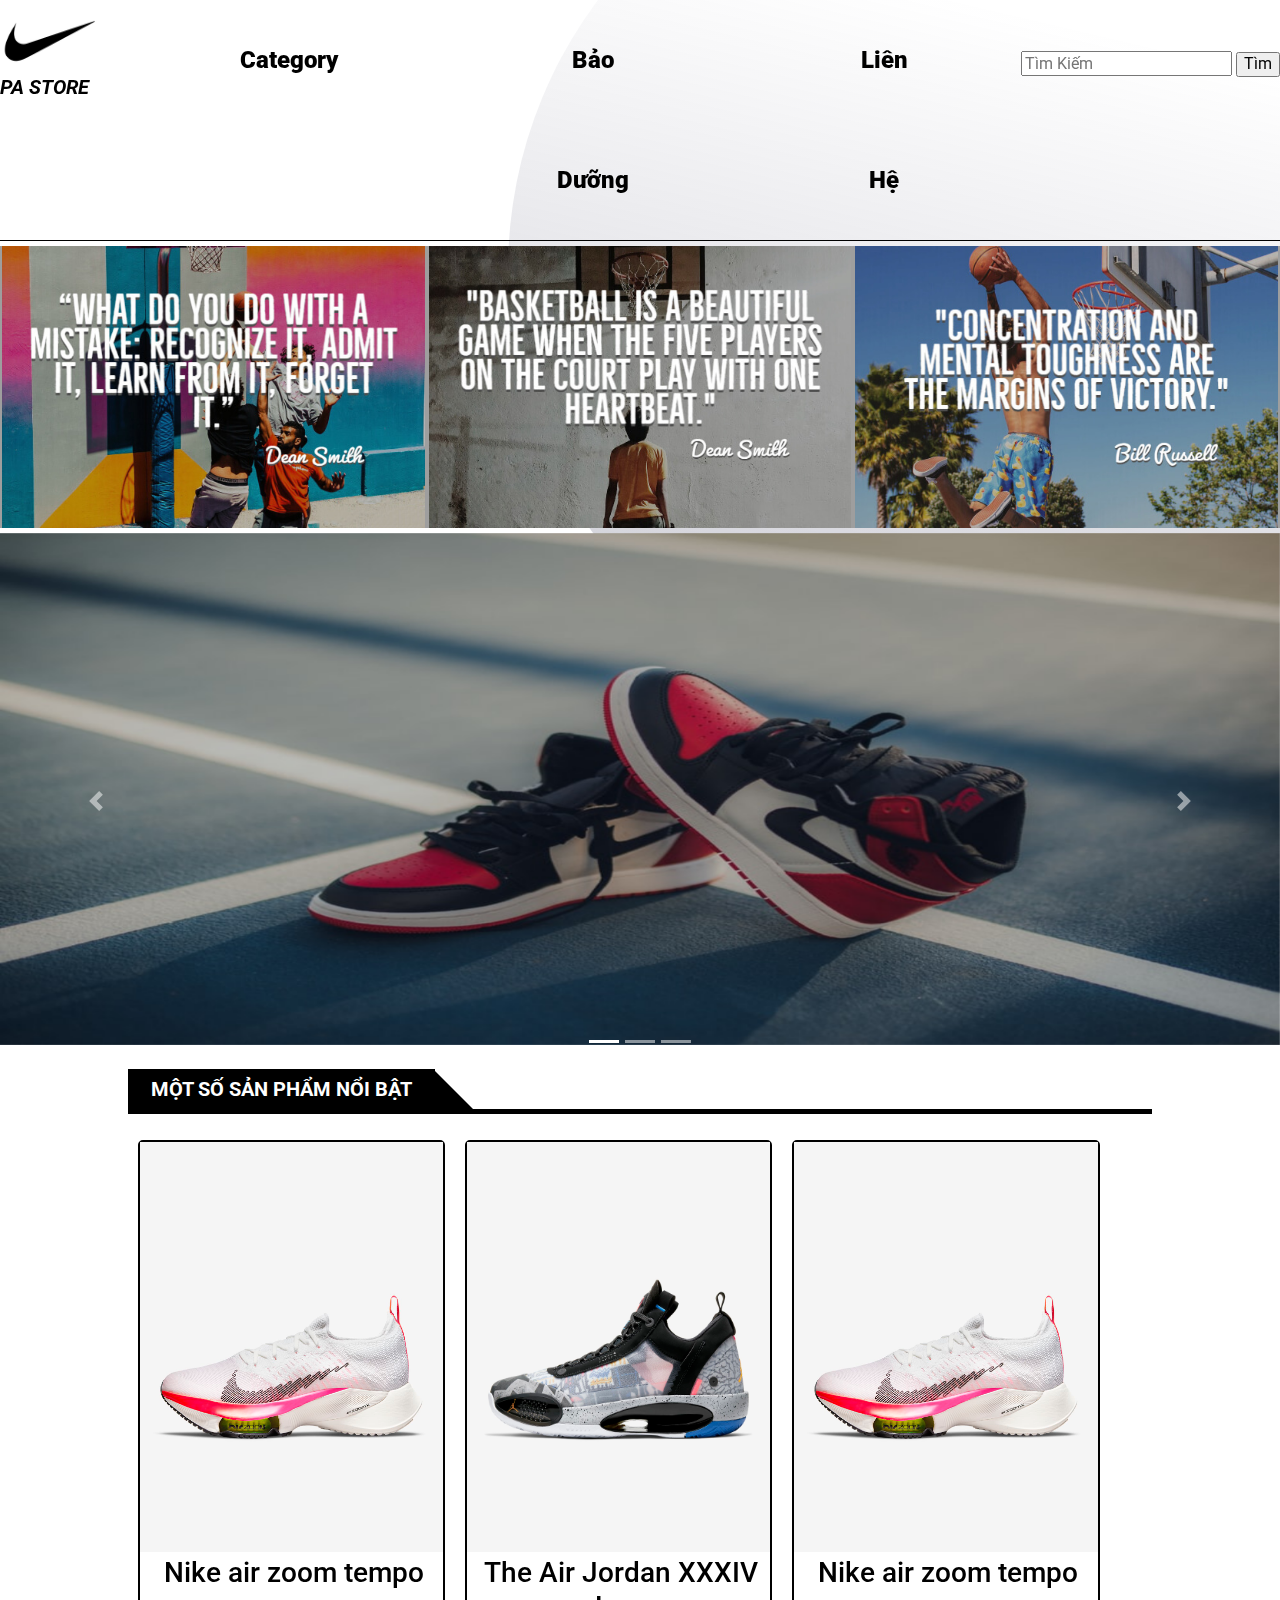
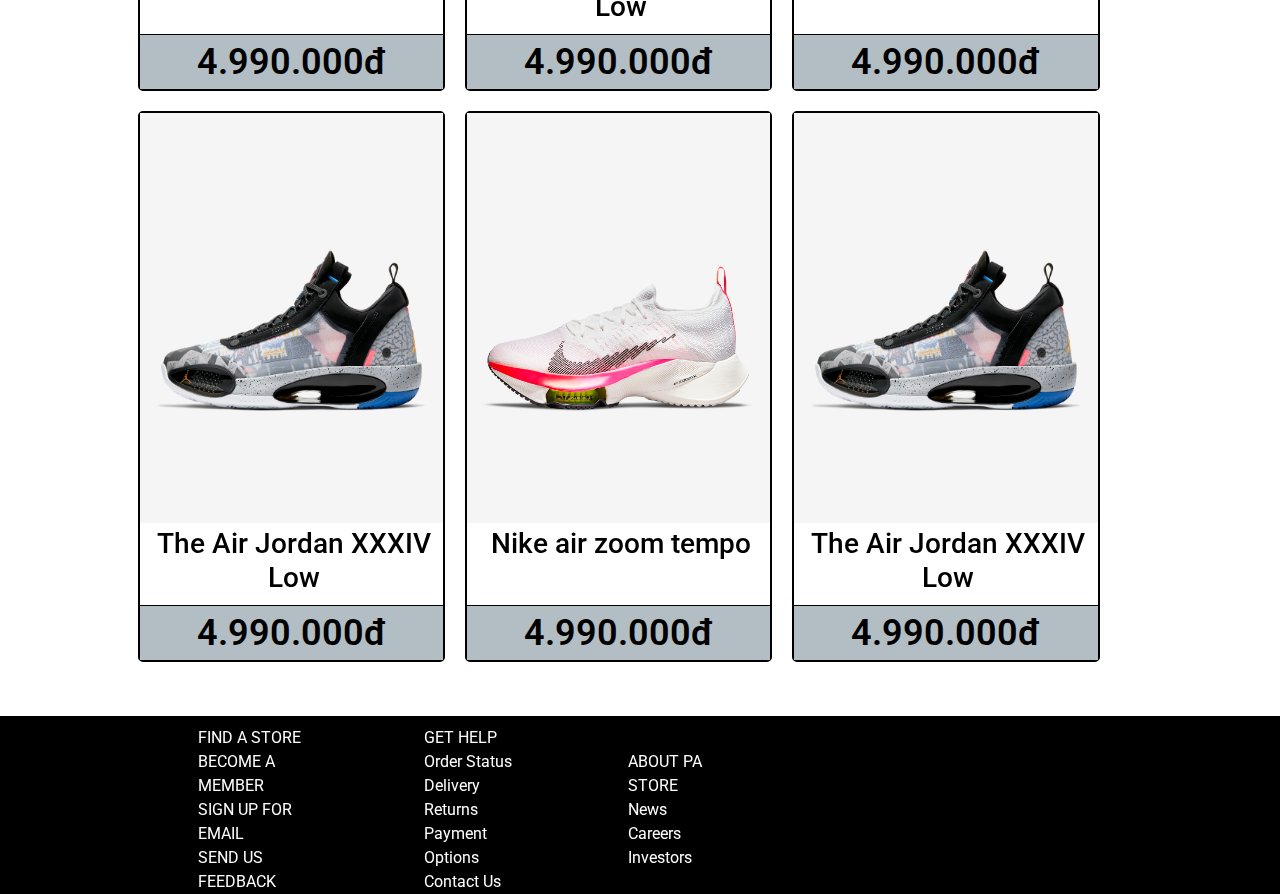
==== commit d4cceb7f: "update" ====
--- a/index.html
+++ b/index.html
@@ -66,7 +66,7 @@
                         <li><a href="#">Running</a></li>
                         <li><a href="#">Jordan Brand</a></li>
                     </ul>
-                    <li class="type"><a href="index4">Bảo Dưỡng</a></li>
+                    <li class="type"><a href="index4.html">Bảo Dưỡng</a></li>
                     <li class="type"><a href="index3.html">Liên Hệ</a></li>
                 </ul>
             </nav>
@@ -79,127 +79,128 @@
         </div>
     </header>
     
-       <!-- SLOGAN -->
-    <div class="slogan">
-        <img src="IMG/nhung-cau-noi-hay-ve-bong-ro-9.jpg" alt="slogan"/>
-        <img src="IMG/nhung-cau-noi-hay-ve-bong-ro-12.jpg" />
-        <img src="IMG/nhung-cau-noi-hay-ve-bong-ro-10.jpg"/>
-    </div>
-    
-    <div id="demo" class="carousel slide" data-ride="carousel">
-
-        <!-- Indicators -->
-        <ul class="carousel-indicators">
-          <li data-target="#demo" data-slide-to="0" class="active"></li>
-          <li data-target="#demo" data-slide-to="1"></li>
-          <li data-target="#demo" data-slide-to="2"></li>
-        </ul>
-        
-        <!-- The slideshow -->
-        <div class="carousel-inner">
-          <div class="carousel-item active">
-            <img src="IMG/product/Carousel/photo-1552346154-21d32810aba3.jpg" alt="Los Angeles" width="1100" height="1000">
-          </div>
-          <div class="carousel-item">
-            <img src="IMG/product/Carousel/maxresdefault.jpg" alt="Chicago" width="1100" height="1000">
-          </div>
-          <div class="carousel-item">
-            <img src="IMG/product/Carousel/Nike-Air-Zoom-Tempo-Next-Support-1024x384.jpg" alt="New York" width="1100" height="1000">
-          </div>
-        </div>
-        
-        <!-- Left and right controls -->
-        <a class="carousel-control-prev" href="#demo" data-slide="prev">
-          <span class="carousel-control-prev-icon"></span>
-        </a>
-        <a class="carousel-control-next" href="#demo" data-slide="next">
-          <span class="carousel-control-next-icon"></span>
-        </a>
-        <br>
-      </div>
-
-      <!-- SHOW PRODUCT -->
-      <h1 class="tag" id="category"><span> MỘT SỐ SẢN PHẨM NỔI BẬT</span></h1>
-    <section>
-        <a href="index1.html" class="product">
-            <div class="productTitle">
-                <img src="IMG/product/Pink.jpg" />
-                <h3 >Nike air zoom tempo</h3>
-                <div class="price">4.990.000đ</div>
-            </div>
-        </a>            
-        <a href="index2.html" class="product" >
-            <div class="productTitle">
-                <img src="IMG/product/JordanXXXIV/air-jordan-xxxiv-low-pf-basketball-shoe-pL6JX3.jpg" />
-                <h3>The Air Jordan XXXIV Low</h3>
-                <div class="price">4.990.000đ</div>
-            </div>
-        </a>
-        <a href="index1.html" class="product">
-            <div class="productTitle">
-                <img src="IMG/product/Pink.jpg" />
-                <h3 >Nike air zoom tempo</h3>
-                <div class="price">4.990.000đ</div>
-            </div>
-        </a>            
-        <a href="index2.html" class="product" >
-            <div class="productTitle">
-                <img src="IMG/product/JordanXXXIV/air-jordan-xxxiv-low-pf-basketball-shoe-pL6JX3.jpg" />
-                <h3>The Air Jordan XXXIV Low</h3>
-                <div class="price">4.990.000đ</div>
-            </div>
-        </a>
-        <a href="index1.html" class="product">
-            <div class="productTitle">
-                <img src="IMG/product/Pink.jpg" />
-                <h3 >Nike air zoom tempo</h3>
-                <div class="price">4.990.000đ</div>
-            </div>
-        </a>            
-        <a href="index2.html" class="product" >
-            <div class="productTitle">
-                <img src="IMG/product/JordanXXXIV/air-jordan-xxxiv-low-pf-basketball-shoe-pL6JX3.jpg" />
-                <h3>The Air Jordan XXXIV Low</h3>
-                <div class="price">4.990.000đ</div>
-            </div>
-        </a>
-        
-        <img class="mediumCircle" src="IMG/product/esclipse/Medium.svg"/>
+                <!--  SLOGAN -->
+                <div class="slogan">
+                    <img src="IMG/nhung-cau-noi-hay-ve-bong-ro-9.jpg" alt="slogan"/>
+                    <img src="IMG/nhung-cau-noi-hay-ve-bong-ro-12.jpg" />
+                    <img src="IMG/nhung-cau-noi-hay-ve-bong-ro-10.jpg"/>
+                </div>
                 
-    </section>
-    <br>
-    <footer id="footer">
-        <div class="col60">
-            <ul>
-                <li>FIND A STORE</li>
-                <li>BECOME A MEMBER</li>
-                <li>SIGN UP FOR EMAIL</li>
-                <li>SEND US FEEDBACK</li>
-            </ul>
-            <ul>
-                <li>GET HELP</li>
-                <li>Order Status</li>
-                <li>Delivery</li>
-                <li>Returns</li>
-                <li>Payment Options</li>
-                <li>Contact Us</li>
-            </ul>
-            <ul>
-                <li>ABOUT PA STORE</li>
-                <li>News</li>
-                <li>Careers</li>
-                <li>Investors</li>
-            </ul>
-        </div>
-
-        <div class="col40">
-            <ul class="contact">
-                <li><i class="fas fa-phone-volume"></i> </li>
-                <li><i class="fab fa-instagram"></i> </li></a>
-                <li><i class="fas fa-envelope"></i> </li></a>
-                <li><i class="fab fa-facebook"></i> </lia></a>
-            </ul>
-        </div>
-    </footer>
+                <div id="demo" class="carousel slide" data-ride="carousel">
+            
+                    <!-- Indicators -->
+                    <ul class="carousel-indicators">
+                      <li data-target="#demo" data-slide-to="0" class="active"></li>
+                      <li data-target="#demo" data-slide-to="1"></li>
+                      <li data-target="#demo" data-slide-to="2"></li>
+                    </ul>
+                    
+                    <!-- The slideshow -->
+                    <div class="carousel-inner">
+                      <div class="carousel-item active">
+                        <img src="IMG/product/Carousel/photo-1552346154-21d32810aba3.jpg" alt="Los Angeles" width="1100" height="1000">
+                      </div>
+                      <div class="carousel-item">
+                        <img src="IMG/product/Carousel/maxresdefault.jpg" alt="Chicago" width="1100" height="1000">
+                      </div>
+                      <div class="carousel-item">
+                        <img src="IMG/product/Carousel/Nike-Air-Zoom-Tempo-Next-Support-1024x384.jpg" alt="New York" width="1100" height="1000">
+                      </div>
+                    </div>
+                    
+                    <!-- Left and right controls -->
+                    <a class="carousel-control-prev" href="#demo" data-slide="prev">
+                      <span class="carousel-control-prev-icon"></span>
+                    </a>
+                    <a class="carousel-control-next" href="#demo" data-slide="next">
+                      <span class="carousel-control-next-icon"></span>
+                    </a>
+                    <br>
+                  </div>
+            
+                  <!-- SHOW PRODUCT -->
+                  <h1 class="tag" id="category"><span> MỘT SỐ SẢN PHẨM NỔI BẬT</span></h1>
+                <section>
+                    <a href="index1.html" class="product">
+                        <div class="productTitle">
+                            <img src="IMG/product/Pink.jpg" />
+                            <h3 >Nike air zoom tempo</h3>
+                            <div class="price">4.990.000đ</div>
+                        </div>
+                    </a>            
+                    <a href="index2.html" class="product" >
+                        <div class="productTitle">
+                            <img src="IMG/product/JordanXXXIV/air-jordan-xxxiv-low-pf-basketball-shoe-pL6JX3.jpg" />
+                            <h3>The Air Jordan XXXIV Low</h3>
+                            <div class="price">4.990.000đ</div>
+                        </div>
+                    </a>
+                    <a href="index1.html" class="product">
+                        <div class="productTitle">
+                            <img src="IMG/product/Pink.jpg" />
+                            <h3 >Nike air zoom tempo</h3>
+                            <div class="price">4.990.000đ</div>
+                        </div>
+                    </a>            
+                    <a href="index2.html" class="product" >
+                        <div class="productTitle">
+                            <img src="IMG/product/JordanXXXIV/air-jordan-xxxiv-low-pf-basketball-shoe-pL6JX3.jpg" />
+                            <h3>The Air Jordan XXXIV Low</h3>
+                            <div class="price">4.990.000đ</div>
+                        </div>
+                    </a>
+                    <a href="index1.html" class="product">
+                        <div class="productTitle">
+                            <img src="IMG/product/Pink.jpg" />
+                            <h3 >Nike air zoom tempo</h3>
+                            <div class="price">4.990.000đ</div>
+                        </div>
+                    </a>            
+                    <a href="index2.html" class="product" >
+                        <div class="productTitle">
+                            <img src="IMG/product/JordanXXXIV/air-jordan-xxxiv-low-pf-basketball-shoe-pL6JX3.jpg" />
+                            <h3>The Air Jordan XXXIV Low</h3>
+                            <div class="price">4.990.000đ</div>
+                        </div>
+                    </a>
+                    
+                    <img class="mediumCircle" src="IMG/product/esclipse/Medium.svg"/>
+                            
+                </section>
+                <br>
+                <footer id="footer">
+                    <div class="col60">
+                        <ul>
+                            <li>FIND A STORE</li>
+                            <li>BECOME A MEMBER</li>
+                            <li>SIGN UP FOR EMAIL</li>
+                            <li>SEND US FEEDBACK</li>
+                        </ul>
+                        <ul>
+                            <li>GET HELP</li>
+                            <li>Order Status</li>
+                            <li>Delivery</li>
+                            <li>Returns</li>
+                            <li>Payment Options</li>
+                            <li>Contact Us</li>
+                        </ul>
+                        <ul>
+                            <li>ABOUT PA STORE</li>
+                            <li>News</li>
+                            <li>Careers</li>
+                            <li>Investors</li>
+                        </ul>
+                    </div>
+            
+                    <div class="col40">
+                        <ul class="contact">
+                            <li><i class="fas fa-phone-volume"></i> </li>
+                            <li><i class="fab fa-instagram"></i> </li></a>
+                            <li><i class="fas fa-envelope"></i> </li></a>
+                            <li><i class="fab fa-facebook"></i> </lia></a>
+                        </ul>
+                    </div>
+                </footer>  
+   
 </body>
 </html>--- a/css/CSS.css
+++ b/css/CSS.css
@@ -3,11 +3,11 @@
     box-sizing: border-box;
     margin: 0;
 }.inputContent{
-    max-height: 200px;
+    max-height: 12em;
 }
 .tips h1{
-    margin-top: 20px;
-    padding: 20px 0px;
+    margin-top: 1.1em;
+    padding: 1.1em 0em;
     border-top: 2px black solid;
     font-weight: bold;
 }
@@ -20,8 +20,8 @@
     padding: 0px;
 }
 .tips .list li{
-    padding: 13px 20px;
-    font-size: 14px;
+    padding: 0.8em 1.25em;
+    font-size: 1em;
     font-weight: bold;
     text-decoration: none;
     overflow: hidden;
@@ -44,29 +44,29 @@
 }
 .btnService{
     position: absolute;
-    bottom: 20px;
+    bottom: 1.1em;
     left: 50%;
     transform : translateX(-50%);
     display: inline-block;
-    font-size: 16px;
+    font-size: 1em;
     font-weight: bold;
     background-color: white;
-    width: 120px;
+    width: 8em;
     text-align: center;
     margin: 0 auto;
     background-color:lightblue;
-    padding: 10px;
+    padding: 0.625em;
     border-radius: 10px;
     outline: none;
 
 }
 .service{
     width: 30%;
-    margin: 10px;
+    margin: 0.625em;
     border-radius: 10px;
     background-color: lightgray;
     position: relative;
-    height: 400px;
+    height: 25em;
 }
 .service:hover{
     cursor: pointer;
@@ -101,6 +101,7 @@
 .wid40 > input{
     width: 80%;
 }
+/* Lien he*/
 body{
     width: 100%;
     
@@ -171,10 +172,11 @@
 body{
     font-family: 'Roboto', sans-serif;
 }
+
+/* Trang chu */
 .menu{
     display:flex;
     justify-content: space-between;
-    height:125px;
     border-bottom:1px solid black;
     
 }
@@ -247,7 +249,6 @@
 
 }
 .sub-type {
-    position: relative;
     text-decoration: none;
     list-style: none;
     display:none;
@@ -268,6 +269,9 @@
 }
 .sub-type li a:hover{
     color: #d63031;
+}
+.sub-type li{
+    background-color:#fcfcfc;
 }
 
 
@@ -672,4 +676,86 @@
 .login:hover{
     opacity:1;
     color:black;
+}
+@media screen and (max-width: 400px) {
+    
+    div.menu{
+        display:flex;
+        flex-direction: column  ;
+        text-align: center;
+        border-bottom: none;
+    }
+    
+    .menu>div>a>img{
+        margin:auto;
+    }
+    nav ul.types{
+        display:flex;
+        flex-direction: column;
+        margin:0;
+        padding:0;
+    }
+    ul.types li{
+        padding:0;
+        margin:0;
+        position: relative;
+    }
+    ul.types li a{
+        padding:0;
+        display:block;
+    }
+    .type{
+        position:absolute;
+    }
+    .sub-type{
+        position:relative;
+    }
+    .type:hover .type{
+        position:static;
+    }
+    .menu li {
+        border-top: 1px solid black;
+    }
+    .menu li:last-child{
+        border-bottom: 1px solid black;
+    }
+    .slogan{
+        position:static;
+    }
+    .sub-type li:last-child{
+        border-bottom:none;
+    }
+    .sub-type li a{
+        background-color:#fcfcfc;
+    }
+    span {
+        padding: 0.3em 0.1em;
+        text-align: left;
+        font-size: 0.4em;
+        width:10em;
+    }
+    section{
+        flex-direction: column;
+    }
+    a.product{
+        width:95%;
+    }
+    .col60{
+        font-size: 0.8rem;
+        padding:0 0;
+        margin: 0 0;
+        width:100%;
+    }
+    .col60 ul li{
+        padding: 0 0;
+        
+    }
+    .col40{
+        width:0;
+    }
+    .col60 ul{
+        
+        margin:0 0 !important;
+    }
+    
 }